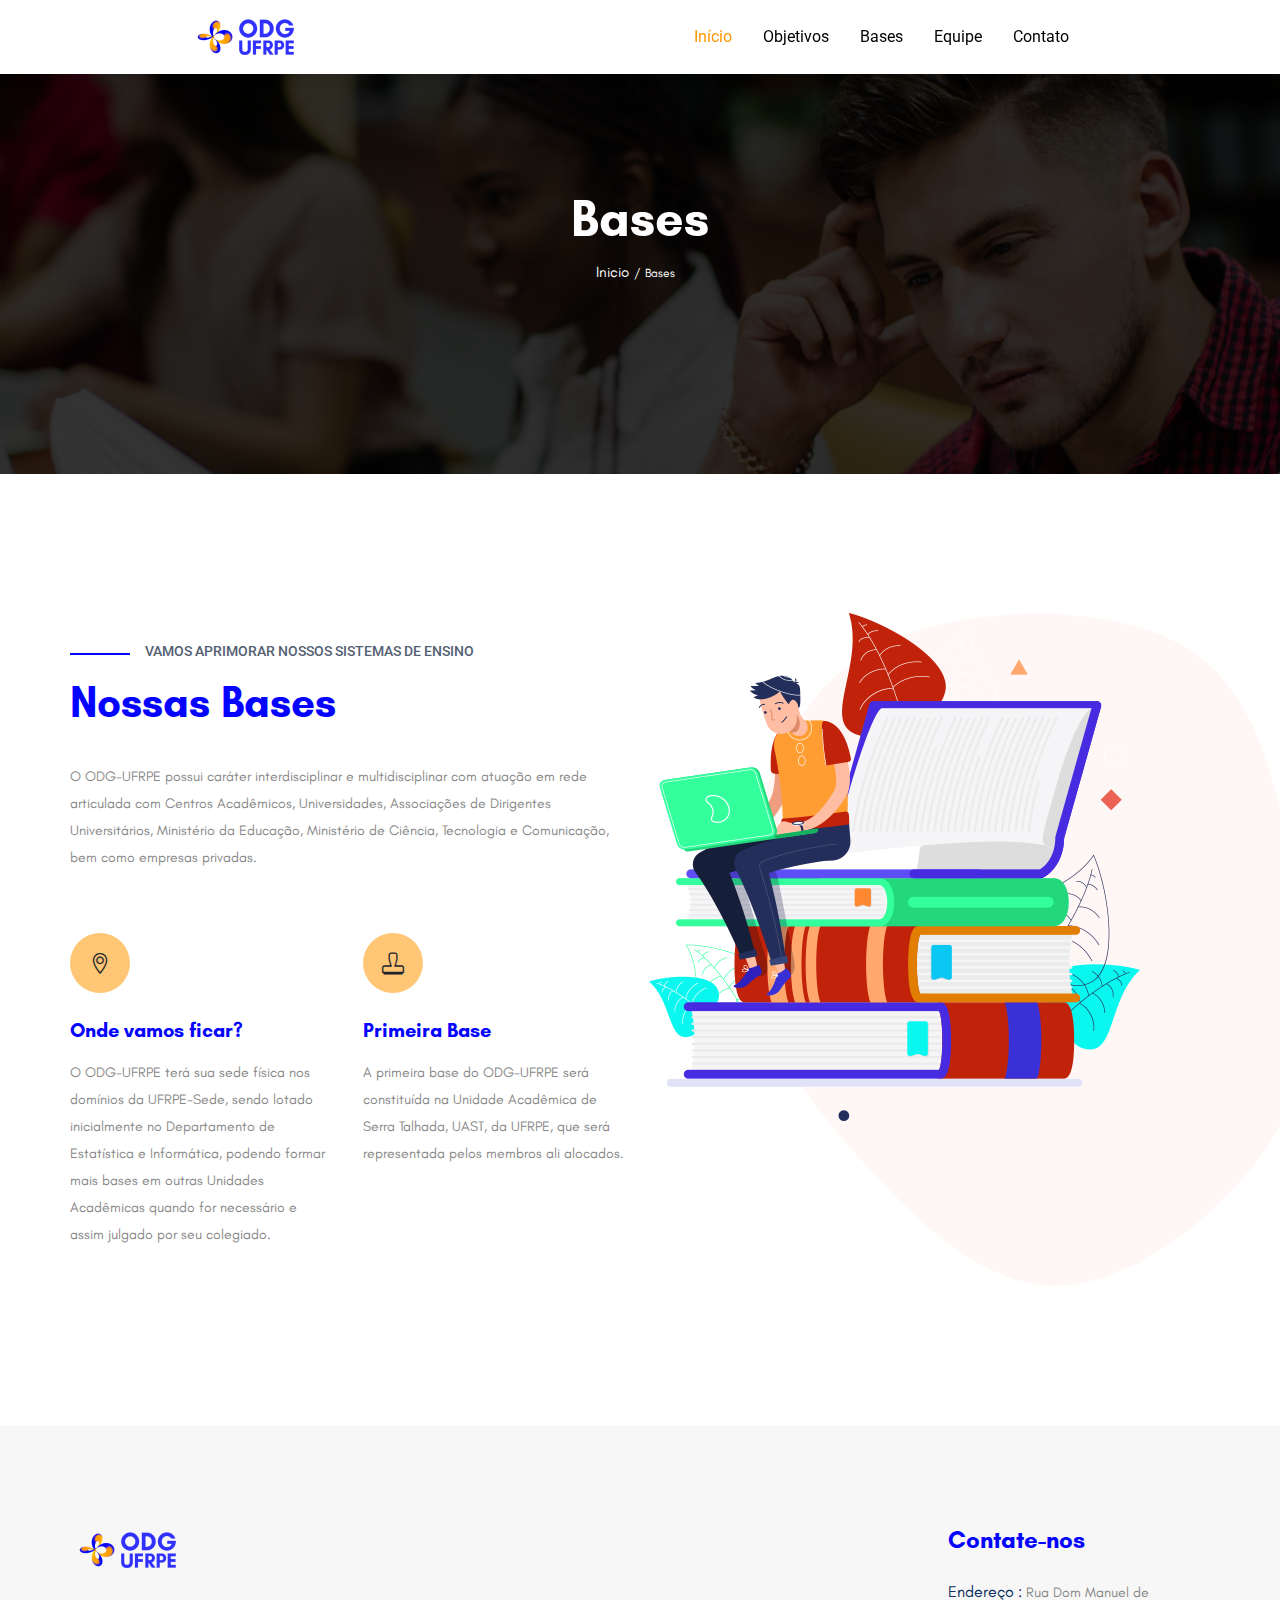
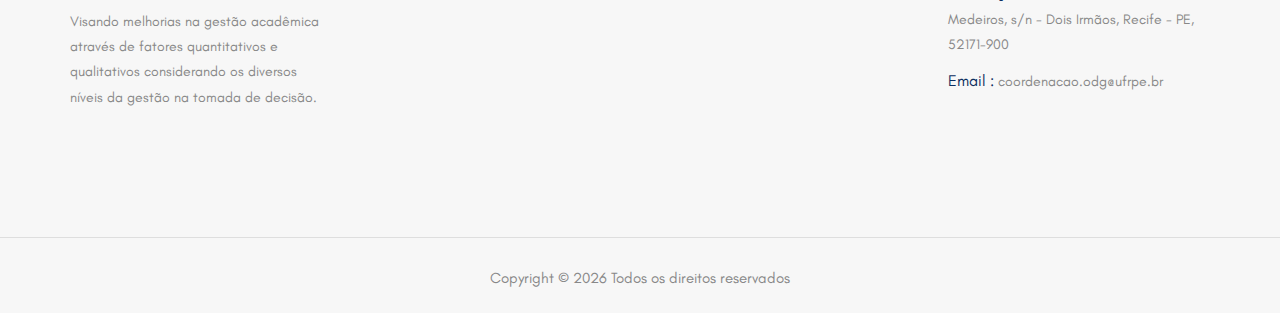
==== bases.html @ 9972f256 "documentos" ====
<!doctype html>
<html lang="en">

<head>
    <!-- Required meta tags -->
    <meta charset="utf-8">
    <meta name="viewport" content="width=device-width, initial-scale=1, shrink-to-fit=no">
    <title>Contate-nos - UDG</title>
    <link rel="icon" href="img/favicon.png">
    <!-- Bootstrap CSS -->
    <link rel="stylesheet" href="css/bootstrap.min.css">
    <!-- animate CSS -->
    <link rel="stylesheet" href="css/animate.css">
    <!-- owl carousel CSS -->
    <link rel="stylesheet" href="css/owl.carousel.min.css">
    <!-- themify CSS -->
    <link rel="stylesheet" href="css/themify-icons.css">
    <!-- flaticon CSS -->
    <link rel="stylesheet" href="css/flaticon.css">
    <!-- font awesome CSS -->
    <link rel="stylesheet" href="css/magnific-popup.css">
    <!-- swiper CSS -->
    <link rel="stylesheet" href="css/slick.css">
    <!-- style CSS -->
    <link rel="stylesheet" href="css/style.css">
    <style>
        @font-face {
            font-family: 'Glacial';
            src: url('fonts/GlacialIndifference-Bold.otf');
        }
        
        @font-face {
            font-family: 'GlacialRegular';
            src: url('fonts/GlacialIndifference-Regular.otf');
        }
        
        h1 {
            font-family: 'Glacial';
            white-space: nowrap;
        }
        
        h2 {
            font-family: 'Glacial';
        }
        
        h3 {
            font-family: 'Glacial';
        }
        
        h4 {
            font-family: 'Glacial';
        }
        
        h5 {
            font-family: 'Glacial';
        }
        
        h6 {
            font-family: 'Glacial';
        }
        
        p {
            font-family: 'GlacialRegular';
        }
    </style>
</head>

<body>
    <!--::header part start::-->
    <div class="container">
        <div class="row">
            <div class="col-lg-12">
                <nav class="navbar fixed-top navbar-expand-lg navbar-light" style="background-color: white;-webkit-box-shadow: 5px 5px 9px 1px rgba(0,0,0,0.09); 
                box-shadow: 5px 5px 9px 1px rgba(0,0,0,0.09);">
                    <button class="navbar-toggler" type="button" data-toggle="collapse" data-target="#navbarSupportedContent" aria-controls="navbarSupportedContent" aria-expanded="false" aria-label="Toggle navigation">
                        <a class="ti-menu" style="color: aliceblue;"></a>
                    </button>

                    <div class="collapse navbar-collapse main-menu-item justify-content-lg-center" style="font-size: 12pt; " id="navbarSupportedContent">
                        <a class="navbar-brand" style="margin-right: 30%;" href="index.html"> <img src="img/logo.png" alt="logo"> </a>

                        <ul class="navbar-nav align-items-center">
                            <li class="nav-item">
                                <a class="nav-link" style="color: #ff9903;margin-right: 15px;" href="index.html">Início</a>
                            </li>
                            <li class="nav-item">
                                <a class="nav-link" style="color: black; margin-right: 15px;" href="index.html#objetivos">Objetivos</a>
                            </li>
                            <li class="nav-item">
                                <a class="nav-link" style="color: black; margin-right: 15px;" href="index.html#bases">Bases</a>
                            </li>
                            <li class="nav-item">
                                <a class="nav-link" style="color: black; margin-right: 15px;" href="index.html#equipe">Equipe</a>
                            </li>
                            <li class="nav-item">
                                <a class="nav-link" style="color: black; margin-right: 15px;" href="contact.html">Contato</a>
                            </li>
                        </ul>
                    </div>
                </nav>
            </div>
        </div>
    </div>
    <!-- Header part end-->

    <!-- breadcrumb start-->
    <section class="breadcrumb breadcrumb_bg">
        <div class="container">
            <div class="row">
                <div class="col-lg-12">
                    <div class="breadcrumb_iner text-center">
                        <div class="breadcrumb_iner_item">
                            <h2>Bases</h2>
                            <p>Inicio<span>/<span>Bases</p>
                        </div>
                    </div>
                </div>
            </div>
        </div>
    </section>
    <!-- breadcrumb start-->

  <!-- ================ contact section start ================= -->
  <section class="advance_feature learning_part" id="bases">
    <div class="container">
        <div class="row align-items-sm-center align-items-xl-stretch">
            <div class="col-md-6 col-lg-6">
                <div class="learning_member_text">
                    <h5>Vamos Aprimorar Nossos Sistemas de Ensino</h5>
                    <h2>Nossas Bases</h2>
                    <p>O ODG-UFRPE possui caráter interdisciplinar e multidisciplinar com atuação em rede articulada com Centros Acadêmicos, Universidades, Associações de Dirigentes Universitários, Ministério da Educação, Ministério de Ciência, Tecnologia
                        e Comunicação, bem como empresas privadas.
                    </p>
                    <div class="row">
                        <div class="col-sm-6 col-md-12 col-lg-6">
                            <div class="learning_member_text_iner">
                                <span class="ti-location-pin"></span>
                                <h4>Onde vamos ficar?</h4>
                                <p>O ODG-UFRPE terá sua sede física nos domínios da UFRPE-Sede, sendo lotado inicialmente no Departamento de Estatística e Informática, podendo formar mais bases em outras Unidades Acadêmicas quando for necessário e assim
                                    julgado por seu colegiado.
                                </p>
                        </div>
                    </div>
                    <div class="col-sm-6 col-md-12 col-lg-6">
                        <div class="learning_member_text_iner">
                            <span class="ti-stamp"></span>
                            <h4>Primeira Base</h4>
                            <p>A primeira base do ODG-UFRPE será constituída na Unidade Acadêmica de Serra Talhada, UAST, da UFRPE, que será representada pelos membros ali alocados.</p>
                        </div>
                    </div>
                </div>
            </div>
        </div>
        <div class="col-lg-6 col-md-6">
            <div class="learning_img">
                <img src="img/advance_feature_img.png" alt="">
            </div>
        </div>
        </div>
        </div>
    </section>
    <!-- ================ contact section end ================= -->

    <!-- footer part start-->
    <footer class="footer-area">
        <div class="container">
            <div class="row justify-content-between">
                <div class="col-sm-6 col-md-4 col-xl-3">
                    <div class="single-footer-widget footer_1">
                        <a href="index.html"> <img src="img/logo.png" alt=""> </a>
                        <p>Visando melhorias na gestão acadêmica através de fatores quantitativos e qualitativos considerando os diversos níveis da gestão na tomada de decisão. </p>

                    </div>
                </div>

                <div class="col-xl-3 col-sm-6 col-md-4">
                    <div class="single-footer-widget footer_2">
                        <h4>Contate-nos</h4>
                        <div class="contact_info">
                            <p><span> Endereço :</span> Rua Dom Manuel de Medeiros, s/n - Dois Irmãos, Recife - PE, 52171-900 </p>
                            <p><span> Email : </span>coordenacao.odg@ufrpe.br </p>
                        </div>
                    </div>
                </div>
            </div>

        </div>
        <div class="container-fluid">
            <div class="row">
                <div class="col-lg-12">
                    <div class="copyright_part_text text-center">
                        <div class="row">
                            <div class="col-lg-12">
                                <p class="footer-text m-0">
                                    Copyright &copy;
                                    <script>
                                        document.write(new Date().getFullYear());
                                    </script> Todos os direitos reservados
                                </p>
                            </div>
                        </div>
                    </div>
                </div>
            </div>
        </div>
    </footer>
    <!-- footer part end-->

    <!-- jquery plugins here-->
    <!-- jquery -->
    <script src="js/jquery-1.12.1.min.js"></script>
    <!-- popper js -->
    <script src="js/popper.min.js"></script>
    <!-- bootstrap js -->
    <script src="js/bootstrap.min.js"></script>
    <!-- easing js -->
    <script src="js/jquery.magnific-popup.js"></script>
    <!-- swiper js -->
    <script src="js/swiper.min.js"></script>
    <script src="js/jquery.nice-select.min.js"></script>
    <!-- swiper js -->
    <script src="js/masonry.pkgd.js"></script>
    <!-- particles js -->
    <script src="js/owl.carousel.min.js"></script>
    <!-- contact js -->
    <script src="js/jquery.ajaxchimp.min.js"></script>
    <script src="js/jquery.form.js"></script>
    <script src="js/jquery.validate.min.js"></script>
    <script src="js/mail-script.js"></script>
    <script src="js/contact.js"></script>

    <!-- slick js -->
    <script src="js/slick.min.js"></script>
    <script src="js/jquery.counterup.min.js"></script>
    <script src="js/waypoints.min.js"></script>
    <!-- custom js -->
    <script src="js/custom.js"></script>
</body>

</html>
---- css/themify-icons.css ----
@font-face {
	font-family: 'themify';
	src:url('../fonts/themify.eot?-fvbane');
	src:url('../fonts/themify.eot?#iefix-fvbane') format('embedded-opentype'),
		url('../fonts/themify.woff?-fvbane') format('woff'),
		url('../fonts/themify.ttf?-fvbane') format('truetype'),
		url('../fonts/themify.svg?-fvbane#themify') format('svg');
	font-weight: normal;
	font-style: normal;
}

[class^="ti-"], [class*=" ti-"] {
	font-family: 'themify';
	speak: none;
	font-style: normal;
	font-weight: normal;
	font-variant: normal;
	text-transform: none;
	line-height: 1;

	/* Better Font Rendering =========== */
	-webkit-font-smoothing: antialiased;
	-moz-osx-font-smoothing: grayscale;
}

.ti-wand:before {
	content: "\e600";
}
.ti-volume:before {
	content: "\e601";
}
.ti-user:before {
	content: "\e602";
}
.ti-unlock:before {
	content: "\e603";
}
.ti-unlink:before {
	content: "\e604";
}
.ti-trash:before {
	content: "\e605";
}
.ti-thought:before {
	content: "\e606";
}
.ti-target:before {
	content: "\e607";
}
.ti-tag:before {
	content: "\e608";
}
.ti-tablet:before {
	content: "\e609";
}
.ti-star:before {
	content: "\e60a";
}
.ti-spray:before {
	content: "\e60b";
}
.ti-signal:before {
	content: "\e60c";
}
.ti-shopping-cart:before {
	content: "\e60d";
}
.ti-shopping-cart-full:before {
	content: "\e60e";
}
.ti-settings:before {
	content: "\e60f";
}
.ti-search:before {
	content: "\e610";
}
.ti-zoom-in:before {
	content: "\e611";
}
.ti-zoom-out:before {
	content: "\e612";
}
.ti-cut:before {
	content: "\e613";
}
.ti-ruler:before {
	content: "\e614";
}
.ti-ruler-pencil:before {
	content: "\e615";
}
.ti-ruler-alt:before {
	content: "\e616";
}
.ti-bookmark:before {
	content: "\e617";
}
.ti-bookmark-alt:before {
	content: "\e618";
}
.ti-reload:before {
	content: "\e619";
}
.ti-plus:before {
	content: "\e61a";
}
.ti-pin:before {
	content: "\e61b";
}
.ti-pencil:before {
	content: "\e61c";
}
.ti-pencil-alt:before {
	content: "\e61d";
}
.ti-paint-roller:before {
	content: "\e61e";
}
.ti-paint-bucket:before {
	content: "\e61f";
}
.ti-na:before {
	content: "\e620";
}
.ti-mobile:before {
	content: "\e621";
}
.ti-minus:before {
	content: "\e622";
}
.ti-medall:before {
	content: "\e623";
}
.ti-medall-alt:before {
	content: "\e624";
}
.ti-marker:before {
	content: "\e625";
}
.ti-marker-alt:before {
	content: "\e626";
}
.ti-arrow-up:before {
	content: "\e627";
}
.ti-arrow-right:before {
	content: "\e628";
}
.ti-arrow-left:before {
	content: "\e629";
}
.ti-arrow-down:before {
	content: "\e62a";
}
.ti-lock:before {
	content: "\e62b";
}
.ti-location-arrow:before {
	content: "\e62c";
}
.ti-link:before {
	content: "\e62d";
}
.ti-layout:before {
	content: "\e62e";
}
.ti-layers:before {
	content: "\e62f";
}
.ti-layers-alt:before {
	content: "\e630";
}
.ti-key:before {
	content: "\e631";
}
.ti-import:before {
	content: "\e632";
}
.ti-image:before {
	content: "\e633";
}
.ti-heart:before {
	content: "\e634";
}
.ti-heart-broken:before {
	content: "\e635";
}
.ti-hand-stop:before {
	content: "\e636";
}
.ti-hand-open:before {
	content: "\e637";
}
.ti-hand-drag:before {
	content: "\e638";
}
.ti-folder:before {
	content: "\e639";
}
.ti-flag:before {
	content: "\e63a";
}
.ti-flag-alt:before {
	content: "\e63b";
}
.ti-flag-alt-2:before {
	content: "\e63c";
}
.ti-eye:before {
	content: "\e63d";
}
.ti-export:before {
	content: "\e63e";
}
.ti-exchange-vertical:before {
	content: "\e63f";
}
.ti-desktop:before {
	content: "\e640";
}
.ti-cup:before {
	content: "\e641";
}
.ti-crown:before {
	content: "\e642";
}
.ti-comments:before {
	content: "\e643";
}
.ti-comment:before {
	content: "\e644";
}
.ti-comment-alt:before {
	content: "\e645";
}
.ti-close:before {
	content: "\e646";
}
.ti-clip:before {
	content: "\e647";
}
.ti-angle-up:before {
	content: "\e648";
}
.ti-angle-right:before {
	content: "\e649";
}
.ti-angle-left:before {
	content: "\e64a";
}
.ti-angle-down:before {
	content: "\e64b";
}
.ti-check:before {
	content: "\e64c";
}
.ti-check-box:before {
	content: "\e64d";
}
.ti-camera:before {
	content: "\e64e";
}
.ti-announcement:before {
	content: "\e64f";
}
.ti-brush:before {
	content: "\e650";
}
.ti-briefcase:before {
	content: "\e651";
}
.ti-bolt:before {
	content: "\e652";
}
.ti-bolt-alt:before {
	content: "\e653";
}
.ti-blackboard:before {
	content: "\e654";
}
.ti-bag:before {
	content: "\e655";
}
.ti-move:before {
	content: "\e656";
}
.ti-arrows-vertical:before {
	content: "\e657";
}
.ti-arrows-horizontal:before {
	content: "\e658";
}
.ti-fullscreen:before {
	content: "\e659";
}
.ti-arrow-top-right:before {
	content: "\e65a";
}
.ti-arrow-top-left:before {
	content: "\e65b";
}
.ti-arrow-circle-up:before {
	content: "\e65c";
}
.ti-arrow-circle-right:before {
	content: "\e65d";
}
.ti-arrow-circle-left:before {
	content: "\e65e";
}
.ti-arrow-circle-down:before {
	content: "\e65f";
}
.ti-angle-double-up:before {
	content: "\e660";
}
.ti-angle-double-right:before {
	content: "\e661";
}
.ti-angle-double-left:before {
	content: "\e662";
}
.ti-angle-double-down:before {
	content: "\e663";
}
.ti-zip:before {
	content: "\e664";
}
.ti-world:before {
	content: "\e665";
}
.ti-wheelchair:before {
	content: "\e666";
}
.ti-view-list:before {
	content: "\e667";
}
.ti-view-list-alt:before {
	content: "\e668";
}
.ti-view-grid:before {
	content: "\e669";
}
.ti-uppercase:before {
	content: "\e66a";
}
.ti-upload:before {
	content: "\e66b";
}
.ti-underline:before {
	content: "\e66c";
}
.ti-truck:before {
	content: "\e66d";
}
.ti-timer:before {
	content: "\e66e";
}
.ti-ticket:before {
	content: "\e66f";
}
.ti-thumb-up:before {
	content: "\e670";
}
.ti-thumb-down:before {
	content: "\e671";
}
.ti-text:before {
	content: "\e672";
}
.ti-stats-up:before {
	content: "\e673";
}
.ti-stats-down:before {
	content: "\e674";
}
.ti-split-v:before {
	content: "\e675";
}
.ti-split-h:before {
	content: "\e676";
}
.ti-smallcap:before {
	content: "\e677";
}
.ti-shine:before {
	content: "\e678";
}
.ti-shift-right:before {
	content: "\e679";
}
.ti-shift-left:before {
	content: "\e67a";
}
.ti-shield:before {
	content: "\e67b";
}
.ti-notepad:before {
	content: "\e67c";
}
.ti-server:before {
	content: "\e67d";
}
.ti-quote-right:before {
	content: "\e67e";
}
.ti-quote-left:before {
	content: "\e67f";
}
.ti-pulse:before {
	content: "\e680";
}
.ti-printer:before {
	content: "\e681";
}
.ti-power-off:before {
	content: "\e682";
}
.ti-plug:before {
	content: "\e683";
}
.ti-pie-chart:before {
	content: "\e684";
}
.ti-paragraph:before {
	content: "\e685";
}
.ti-panel:before {
	content: "\e686";
}
.ti-package:before {
	content: "\e687";
}
.ti-music:before {
	content: "\e688";
}
.ti-music-alt:before {
	content: "\e689";
}
.ti-mouse:before {
	content: "\e68a";
}
.ti-mouse-alt:before {
	content: "\e68b";
}
.ti-money:before {
	content: "\e68c";
}
.ti-microphone:before {
	content: "\e68d";
}
.ti-menu:before {
	content: "\e68e";
}
.ti-menu-alt:before {
	content: "\e68f";
}
.ti-map:before {
	content: "\e690";
}
.ti-map-alt:before {
	content: "\e691";
}
.ti-loop:before {
	content: "\e692";
}
.ti-location-pin:before {
	content: "\e693";
}
.ti-list:before {
	content: "\e694";
}
.ti-light-bulb:before {
	content: "\e695";
}
.ti-Italic:before {
	content: "\e696";
}
.ti-info:before {
	content: "\e697";
}
.ti-infinite:before {
	content: "\e698";
}
.ti-id-badge:before {
	content: "\e699";
}
.ti-hummer:before {
	content: "\e69a";
}
.ti-home:before {
	content: "\e69b";
}
.ti-help:before {
	content: "\e69c";
}
.ti-headphone:before {
	content: "\e69d";
}
.ti-harddrives:before {
	content: "\e69e";
}
.ti-harddrive:before {
	content: "\e69f";
}
.ti-gift:before {
	content: "\e6a0";
}
.ti-game:before {
	content: "\e6a1";
}
.ti-filter:before {
	content: "\e6a2";
}
.ti-files:before {
	content: "\e6a3";
}
.ti-file:before {
	content: "\e6a4";
}
.ti-eraser:before {
	content: "\e6a5";
}
.ti-envelope:before {
	content: "\e6a6";
}
.ti-download:before {
	content: "\e6a7";
}
.ti-direction:before {
	content: "\e6a8";
}
.ti-direction-alt:before {
	content: "\e6a9";
}
.ti-dashboard:before {
	content: "\e6aa";
}
.ti-control-stop:before {
	content: "\e6ab";
}
.ti-control-shuffle:before {
	content: "\e6ac";
}
.ti-control-play:before {
	content: "\e6ad";
}
.ti-control-pause:before {
	content: "\e6ae";
}
.ti-control-forward:before {
	content: "\e6af";
}
.ti-control-backward:before {
	content: "\e6b0";
}
.ti-cloud:before {
	content: "\e6b1";
}
.ti-cloud-up:before {
	content: "\e6b2";
}
.ti-cloud-down:before {
	content: "\e6b3";
}
.ti-clipboard:before {
	content: "\e6b4";
}
.ti-car:before {
	content: "\e6b5";
}
.ti-calendar:before {
	content: "\e6b6";
}
.ti-book:before {
	content: "\e6b7";
}
.ti-bell:before {
	content: "\e6b8";
}
.ti-basketball:before {
	content: "\e6b9";
}
.ti-bar-chart:before {
	content: "\e6ba";
}
.ti-bar-chart-alt:before {
	content: "\e6bb";
}
.ti-back-right:before {
	content: "\e6bc";
}
.ti-back-left:before {
	content: "\e6bd";
}
.ti-arrows-corner:before {
	content: "\e6be";
}
.ti-archive:before {
	content: "\e6bf";
}
.ti-anchor:before {
	content: "\e6c0";
}
.ti-align-right:before {
	content: "\e6c1";
}
.ti-align-left:before {
	content: "\e6c2";
}
.ti-align-justify:before {
	content: "\e6c3";
}
.ti-align-center:before {
	content: "\e6c4";
}
.ti-alert:before {
	content: "\e6c5";
}
.ti-alarm-clock:before {
	content: "\e6c6";
}
.ti-agenda:before {
	content: "\e6c7";
}
.ti-write:before {
	content: "\e6c8";
}
.ti-window:before {
	content: "\e6c9";
}
.ti-widgetized:before {
	content: "\e6ca";
}
.ti-widget:before {
	content: "\e6cb";
}
.ti-widget-alt:before {
	content: "\e6cc";
}
.ti-wallet:before {
	content: "\e6cd";
}
.ti-video-clapper:before {
	content: "\e6ce";
}
.ti-video-camera:before {
	content: "\e6cf";
}
.ti-vector:before {
	content: "\e6d0";
}
.ti-themify-logo:before {
	content: "\e6d1";
}
.ti-themify-favicon:before {
	content: "\e6d2";
}
.ti-themify-favicon-alt:before {
	content: "\e6d3";
}
.ti-support:before {
	content: "\e6d4";
}
.ti-stamp:before {
	content: "\e6d5";
}
.ti-split-v-alt:before {
	content: "\e6d6";
}
.ti-slice:before {
	content: "\e6d7";
}
.ti-shortcode:before {
	content: "\e6d8";
}
.ti-shift-right-alt:before {
	content: "\e6d9";
}
.ti-shift-left-alt:before {
	content: "\e6da";
}
.ti-ruler-alt-2:before {
	content: "\e6db";
}
.ti-receipt:before {
	content: "\e6dc";
}
.ti-pin2:before {
	content: "\e6dd";
}
.ti-pin-alt:before {
	content: "\e6de";
}
.ti-pencil-alt2:before {
	content: "\e6df";
}
.ti-palette:before {
	content: "\e6e0";
}
.ti-more:before {
	content: "\e6e1";
}
.ti-more-alt:before {
	content: "\e6e2";
}
.ti-microphone-alt:before {
	content: "\e6e3";
}
.ti-magnet:before {
	content: "\e6e4";
}
.ti-line-double:before {
	content: "\e6e5";
}
.ti-line-dotted:before {
	content: "\e6e6";
}
.ti-line-dashed:before {
	content: "\e6e7";
}
.ti-layout-width-full:before {
	content: "\e6e8";
}
.ti-layout-width-default:before {
	content: "\e6e9";
}
.ti-layout-width-default-alt:before {
	content: "\e6ea";
}
.ti-layout-tab:before {
	content: "\e6eb";
}
.ti-layout-tab-window:before {
	content: "\e6ec";
}
.ti-layout-tab-v:before {
	content: "\e6ed";
}
.ti-layout-tab-min:before {
	content: "\e6ee";
}
.ti-layout-slider:before {
	content: "\e6ef";
}
.ti-layout-slider-alt:before {
	content: "\e6f0";
}
.ti-layout-sidebar-right:before {
	content: "\e6f1";
}
.ti-layout-sidebar-none:before {
	content: "\e6f2";
}
.ti-layout-sidebar-left:before {
	content: "\e6f3";
}
.ti-layout-placeholder:before {
	content: "\e6f4";
}
.ti-layout-menu:before {
	content: "\e6f5";
}
.ti-layout-menu-v:before {
	content: "\e6f6";
}
.ti-layout-menu-separated:before {
	content: "\e6f7";
}
.ti-layout-menu-full:before {
	content: "\e6f8";
}
.ti-layout-media-right-alt:before {
	content: "\e6f9";
}
.ti-layout-media-right:before {
	content: "\e6fa";
}
.ti-layout-media-overlay:before {
	content: "\e6fb";
}
.ti-layout-media-overlay-alt:before {
	content: "\e6fc";
}
.ti-layout-media-overlay-alt-2:before {
	content: "\e6fd";
}
.ti-layout-media-left-alt:before {
	content: "\e6fe";
}
.ti-layout-media-left:before {
	content: "\e6ff";
}
.ti-layout-media-center-alt:before {
	content: "\e700";
}
.ti-layout-media-center:before {
	content: "\e701";
}
.ti-layout-list-thumb:before {
	content: "\e702";
}
.ti-layout-list-thumb-alt:before {
	content: "\e703";
}
.ti-layout-list-post:before {
	content: "\e704";
}
.ti-layout-list-large-image:before {
	content: "\e705";
}
.ti-layout-line-solid:before {
	content: "\e706";
}
.ti-layout-grid4:before {
	content: "\e707";
}
.ti-layout-grid3:before {
	content: "\e708";
}
.ti-layout-grid2:before {
	content: "\e709";
}
.ti-layout-grid2-thumb:before {
	content: "\e70a";
}
.ti-layout-cta-right:before {
	content: "\e70b";
}
.ti-layout-cta-left:before {
	content: "\e70c";
}
.ti-layout-cta-center:before {
	content: "\e70d";
}
.ti-layout-cta-btn-right:before {
	content: "\e70e";
}
.ti-layout-cta-btn-left:before {
	content: "\e70f";
}
.ti-layout-column4:before {
	content: "\e710";
}
.ti-layout-column3:before {
	content: "\e711";
}
.ti-layout-column2:before {
	content: "\e712";
}
.ti-layout-accordion-separated:before {
	content: "\e713";
}
.ti-layout-accordion-merged:before {
	content: "\e714";
}
.ti-layout-accordion-list:before {
	content: "\e715";
}
.ti-ink-pen:before {
	content: "\e716";
}
.ti-info-alt:before {
	content: "\e717";
}
.ti-help-alt:before {
	content: "\e718";
}
.ti-headphone-alt:before {
	content: "\e719";
}
.ti-hand-point-up:before {
	content: "\e71a";
}
.ti-hand-point-right:before {
	content: "\e71b";
}
.ti-hand-point-left:before {
	content: "\e71c";
}
.ti-hand-point-down:before {
	content: "\e71d";
}
.ti-gallery:before {
	content: "\e71e";
}
.ti-face-smile:before {
	content: "\e71f";
}
.ti-face-sad:before {
	content: "\e720";
}
.ti-credit-card:before {
	content: "\e721";
}
.ti-control-skip-forward:before {
	content: "\e722";
}
.ti-control-skip-backward:before {
	content: "\e723";
}
.ti-control-record:before {
	content: "\e724";
}
.ti-control-eject:before {
	content: "\e725";
}
.ti-comments-smiley:before {
	content: "\e726";
}
.ti-brush-alt:before {
	content: "\e727";
}
.ti-youtube:before {
	content: "\e728";
}
.ti-vimeo:before {
	content: "\e729";
}
.ti-twitter:before {
	content: "\e72a";
}
.ti-time:before {
	content: "\e72b";
}
.ti-tumblr:before {
	content: "\e72c";
}
.ti-skype:before {
	content: "\e72d";
}
.ti-share:before {
	content: "\e72e";
}
.ti-share-alt:before {
	content: "\e72f";
}
.ti-rocket:before {
	content: "\e730";
}
.ti-pinterest:before {
	content: "\e731";
}
.ti-new-window:before {
	content: "\e732";
}
.ti-microsoft:before {
	content: "\e733";
}
.ti-list-ol:before {
	content: "\e734";
}
.ti-linkedin:before {
	content: "\e735";
}
.ti-layout-sidebar-2:before {
	content: "\e736";
}
.ti-layout-grid4-alt:before {
	content: "\e737";
}
.ti-layout-grid3-alt:before {
	content: "\e738";
}
.ti-layout-grid2-alt:before {
	content: "\e739";
}
.ti-layout-column4-alt:before {
	content: "\e73a";
}
.ti-layout-column3-alt:before {
	content: "\e73b";
}
.ti-layout-column2-alt:before {
	content: "\e73c";
}
.ti-instagram:before {
	content: "\e73d";
}
.ti-google:before {
	content: "\e73e";
}
.ti-github:before {
	content: "\e73f";
}
.ti-flickr:before {
	content: "\e740";
}
.ti-facebook:before {
	content: "\e741";
}
.ti-dropbox:before {
	content: "\e742";
}
.ti-dribbble:before {
	content: "\e743";
}
.ti-apple:before {
	content: "\e744";
}
.ti-android:before {
	content: "\e745";
}
.ti-save:before {
	content: "\e746";
}
.ti-save-alt:before {
	content: "\e747";
}
.ti-yahoo:before {
	content: "\e748";
}
.ti-wordpress:before {
	content: "\e749";
}
.ti-vimeo-alt:before {
	content: "\e74a";
}
.ti-twitter-alt:before {
	content: "\e74b";
}
.ti-tumblr-alt:before {
	content: "\e74c";
}
.ti-trello:before {
	content: "\e74d";
}
.ti-stack-overflow:before {
	content: "\e74e";
}
.ti-soundcloud:before {
	content: "\e74f";
}
.ti-sharethis:before {
	content: "\e750";
}
.ti-sharethis-alt:before {
	content: "\e751";
}
.ti-reddit:before {
	content: "\e752";
}
.ti-pinterest-alt:before {
	content: "\e753";
}
.ti-microsoft-alt:before {
	content: "\e754";
}
.ti-linux:before {
	content: "\e755";
}
.ti-jsfiddle:before {
	content: "\e756";
}
.ti-joomla:before {
	content: "\e757";
}
.ti-html5:before {
	content: "\e758";
}
.ti-flickr-alt:before {
	content: "\e759";
}
.ti-email:before {
	content: "\e75a";
}
.ti-drupal:before {
	content: "\e75b";
}
.ti-dropbox-alt:before {
	content: "\e75c";
}
.ti-css3:before {
	content: "\e75d";
}
.ti-rss:before {
	content: "\e75e";
}
.ti-rss-alt:before {
	content: "\e75f";
}
---- css/flaticon.css ----
/*
  	Flaticon icon font: Flaticon
  	Creation date: 09/04/2019 10:10
  	*/

@font-face {
  font-family: "Flaticon";
  src: url("../fonts/Flaticon.eot");
  src: url("../fonts/Flaticon.eot?#iefix") format("embedded-opentype"),
       url("../fonts/Flaticon.woff2") format("woff2"),
       url("../fonts/Flaticon.woff") format("woff"),
       url("../fonts/Flaticon.ttf") format("truetype"),
       url("../fonts/Flaticon.svg#Flaticon") format("svg");
  font-weight: normal;
  font-style: normal;
}

@media screen and (-webkit-min-device-pixel-ratio:0) {
  @font-face {
    font-family: "Flaticon";
    src: url("./Flaticon.svg#Flaticon") format("svg");
  }
}

[class^="flaticon-"]:before, [class*=" flaticon-"]:before,
[class^="flaticon-"]:after, [class*=" flaticon-"]:after {   
  font-family: Flaticon;
        font-size: 30px;
       font-style: normal;
       color: #fff;
}

.flaticon-growth:before { content: "\f100"; }
.flaticon-wallet:before { content: "\f101"; }
---- css/style.css ----
/**************** extend css start ****************/

@import url("https://fonts.googleapis.com/css?family=Open+Sans:800|Poppins:300,400,500,600,700,800|Roboto:300,400,500");
.btn_1,
.btn_2:hover,
.main_menu .navbar-toggler:after,
.banner_part .banner_text .btn_1,
.feature_part .single_feature:hover span {
    background-image: linear-gradient(to left, #200a9e 0%, #0089f9 51%, #200a9e 100%);
}

.member_counter {
    background-image: -moz-linear-gradient(0deg, #200a9e 0%, #0089f9 100%);
    background-image: -webkit-linear-gradient(0deg, #200a9e 0%, #0089f9 100%);
    background-image: -ms-linear-gradient(0deg, #200a9e 0%, #0089f9 100%);
}


/**************** extend css start ****************/


/**************** common css start ****************/

body {
    font-family: "Roboto", sans-serif;
    padding: 0;
    margin: 0;
    font-size: 14px;
}

.message_submit_form:focus {
    outline: none;
}

input:hover,
input:focus {
    outline: none !important;
}

.gray_bg {
    background-color: #f7f7f7;
}

.section_padding {
    padding: 140px 0px;
}

@media only screen and (min-width: 992px) and (max-width: 1200px) {
    .section_padding {
        padding: 80px 0px;
    }
}

@media only screen and (min-width: 768px) and (max-width: 991px) {
    .section_padding {
        padding: 70px 0px;
    }
}

@media (max-width: 576px) {
    .section_padding {
        padding: 70px 0px;
    }
}

@media only screen and (min-width: 576px) and (max-width: 767px) {
    .section_padding {
        padding: 70px 0px;
    }
}

.single_padding_top {
    padding-top: 140px !important;
}

@media only screen and (min-width: 992px) and (max-width: 1200px) {
    .single_padding_top {
        padding-top: 70px !important;
    }
}

@media only screen and (min-width: 768px) and (max-width: 991px) {
    .single_padding_top {
        padding-top: 70px !important;
    }
}

@media (max-width: 576px) {
    .single_padding_top {
        padding-top: 70px !important;
    }
}

@media only screen and (min-width: 576px) and (max-width: 767px) {
    .single_padding_top {
        padding-top: 80px !important;
    }
}

.padding_top {
    padding-top: 140px;
}

@media only screen and (min-width: 992px) and (max-width: 1200px) {
    .padding_top {
        padding-top: 80px;
    }
}

@media only screen and (min-width: 768px) and (max-width: 991px) {
    .padding_top {
        padding-top: 70px;
    }
}

@media (max-width: 576px) {
    .padding_top {
        padding-top: 70px;
    }
}

@media only screen and (min-width: 576px) and (max-width: 767px) {
    .padding_top {
        padding-top: 70px;
    }
}

a {
    text-decoration: none;
    -webkit-transition: 0.5s;
    transition: 0.5s;
}

a:hover {
    outline: none;
    text-decoration: none;
}

h1,
h2,
h3,
h4,
h5,
h6 {
    color: #0303ff;
    font-family: "Poppins", sans-serif;
}

p {
    color: #666666;
    font-family: "Roboto", sans-serif;
    line-height: 1.929;
    font-size: 14px;
    margin-bottom: 0px;
    color: #888888;
}

h2 {
    font-size: 44px;
    line-height: 28px;
    color: #0303ff;
    font-weight: 600;
    line-height: 1.222;
}

@media (max-width: 576px) {
    h2 {
        font-size: 22px;
        line-height: 25px;
    }
}

@media only screen and (min-width: 576px) and (max-width: 767px) {
    h2 {
        font-size: 24px;
        line-height: 25px;
    }
}

h3 {
    font-size: 24px;
    line-height: 25px;
}

@media (max-width: 576px) {
    h3 {
        font-size: 20px;
    }
}

h5 {
    font-size: 18px;
    line-height: 22px;
}

img {
    max-width: 100%;
}

a:focus,
.button:focus,
button:focus,
.btn:focus {
    text-decoration: none;
    outline: none;
    box-shadow: none;
    -webkit-transition: 1s;
    transition: 1s;
}

.section_tittle {
    margin-bottom: 110px;
}

@media (max-width: 576px) {
    .section_tittle {
        margin-bottom: 50px;
    }
}

@media only screen and (min-width: 576px) and (max-width: 767px) {
    .section_tittle {
        margin-bottom: 50px;
    }
}

@media only screen and (min-width: 768px) and (max-width: 991px) {
    .section_tittle {
        font-size: 50px;
    }
}

@media only screen and (min-width: 992px) and (max-width: 1200px) {
    .section_tittle {
        margin-bottom: 50px;
    }
}

.section_tittle h2 {
    font-size: 42px;
    color: #0303ff;
    line-height: 37px;
    font-weight: 700;
    position: relative;
    position: relative;
}

.section_tittle h2:after {
    position: absolute;
    content: "";
    bottom: -30px;
    left: 0;
    right: 0;
    margin: 0 auto;
    text-align: center;
    width: 80px;
    height: 2px;
    background-color: #0303ff;
}

@media (max-width: 576px) {
    .section_tittle h2:after {
        bottom: -14px;
    }
}

@media only screen and (min-width: 576px) and (max-width: 767px) {
    .section_tittle h2:after {
        bottom: -14px;
    }
}

@media only screen and (min-width: 768px) and (max-width: 991px) {
    .section_tittle h2:after {
        bottom: -14px;
    }
}

@media only screen and (min-width: 992px) and (max-width: 1200px) {
    .section_tittle h2:after {
        bottom: -14px;
    }
}

@media (max-width: 576px) {
    .section_tittle h2 {
        font-size: 25px;
        line-height: 35px;
    }
}

@media only screen and (min-width: 576px) and (max-width: 767px) {
    .section_tittle h2 {
        font-size: 25px;
        line-height: 35px;
    }
}

@media only screen and (min-width: 768px) and (max-width: 991px) {
    .section_tittle h2 {
        font-size: 30px;
        line-height: 40px;
    }
}

@media only screen and (min-width: 992px) and (max-width: 1200px) {
    .section_tittle h2 {
        font-size: 35px;
        line-height: 40px;
    }
}

.section_tittle p {
    color: #556172;
    font-weight: 500;
    text-transform: uppercase;
    line-height: 11px;
    margin-bottom: 26px;
}

@media (max-width: 576px) {
    .section_tittle p {
        margin-bottom: 10px;
    }
}

@media only screen and (min-width: 576px) and (max-width: 767px) {
    .section_tittle p {
        margin-bottom: 10px;
    }
}

@media only screen and (min-width: 768px) and (max-width: 991px) {
    .section_tittle p {
        margin-bottom: 10px;
    }
}

@media only screen and (min-width: 992px) and (max-width: 1200px) {
    .section_tittle p {
        margin-bottom: 10px;
    }
}

ul {
    list-style: none;
    margin: 0;
    padding: 0;
}

.mb_110 {
    margin-bottom: 110px;
}

@media (max-width: 576px) {
    .mb_110 {
        margin-bottom: 220px;
    }
}

.mt_130 {
    margin-top: 130px;
}

@media (max-width: 576px) {
    .mt_130 {
        margin-top: 70px;
    }
}

@media only screen and (min-width: 576px) and (max-width: 767px) {
    .mt_130 {
        margin-top: 70px;
    }
}

@media only screen and (min-width: 768px) and (max-width: 991px) {
    .mt_130 {
        margin-top: 70px;
    }
}

@media only screen and (min-width: 992px) and (max-width: 1200px) {
    .mt_130 {
        margin-top: 70px;
    }
}

.mb_130 {
    margin-bottom: 130px;
}

@media (max-width: 576px) {
    .mb_130 {
        margin-bottom: 70px;
    }
}

@media only screen and (min-width: 576px) and (max-width: 767px) {
    .mb_130 {
        margin-bottom: 70px;
    }
}

@media only screen and (min-width: 768px) and (max-width: 991px) {
    .mb_130 {
        margin-bottom: 70px;
    }
}

@media only screen and (min-width: 992px) and (max-width: 1200px) {
    .mb_130 {
        margin-bottom: 70px;
    }
}

.padding_less_40 {
    margin-bottom: -50px;
}

.z_index {
    z-index: 9 !important;
    position: relative;
}

@media only screen and (min-width: 1200px) and (max-width: 3640px) {
    .container {
        max-width: 1170px;
    }
}

@media (max-width: 1200px) {
    [class*="hero-ani-"] {
        display: none !important;
    }
}


/**************** common css end ****************/


/* Main Button Area css
============================================================================================ */

.submit_btn {
    width: auto;
    display: inline-block;
    background: #fff;
    padding: 0px 50px;
    color: #fff;
    font-size: 13px;
    font-weight: 500;
    line-height: 50px;
    border-radius: 0px;
    outline: none !important;
    box-shadow: none !important;
    text-align: center;
    border: 1px solid #edeff2;
    cursor: pointer;
    -webkit-transition: 0.5s;
    transition: 0.5s;
}

.submit_btn:hover {
    background: transparent;
}

.btn_1,
.btn_2:hover,
.main_menu .navbar-toggler:after,
.banner_part .banner_text .btn_1,
.feature_part .single_feature:hover span {
    background: #3050FF;
}

.btn_1:hover,
.btn_2:hover,
.main_menu .navbar-toggler:hover:after,
.banner_part .banner_text .btn_1:hover,
.feature_part .single_feature:hover span:hover {
    background: #2196F3;
}

.btn_1 {
    display: inline-block;
    padding: 13.5px 45px;
    border-radius: 5px;
    font-size: 14px;
    color: #fff;
    -o-transition: all .4s ease-in-out;
    -webkit-transition: all .4s ease-in-out;
    transition: all .4s ease-in-out;
    text-transform: capitalize;
    background-size: 200% auto;
    border: 1px solid transparent;
    box-shadow: 0px 12px 20px 0px rgba(255, 126, 95, 0.15);
}

.btn_1:hover {
    color: #fff !important;
    background-position: right center;
    box-shadow: 0px 10px 30px 0px rgba(193, 34, 10, 0.2);
}

@media (max-width: 576px) {
    .btn_1 {
        padding: 10px 30px;
        margin-top: 25px;
    }
}

@media only screen and (min-width: 576px) and (max-width: 767px) {
    .btn_1 {
        padding: 10px 30px;
        margin-top: 30px;
    }
}

@media only screen and (min-width: 768px) and (max-width: 991px) {
    .btn_1 {
        padding: 10px 30px;
        margin-top: 30px;
    }
}

.btn_2 {
    display: inline-block;
    padding: 13px 39px;
    border-radius: 5px;
    background-color: transparent;
    border: 1px solid #0c2e60;
    color: #0c2e60;
    font-size: 14px;
    -o-transition: all .4s ease-in-out;
    -webkit-transition: all .4s ease-in-out;
    transition: all .4s ease-in-out;
    text-transform: capitalize;
    background-size: 200% auto;
    font-size: 15px;
    font-weight: 500;
}

.btn_2:hover {
    color: #fff !important;
    background-position: right center;
    border: 1px solid transparent;
}

@media (max-width: 576px) {
    .btn_2 {
        padding: 14px 30px;
        margin-top: 25px;
    }
}

@media only screen and (min-width: 576px) and (max-width: 767px) {
    .btn_2 {
        padding: 14px 30px;
        margin-top: 30px;
    }
}

@media only screen and (min-width: 768px) and (max-width: 991px) {
    .btn_2 {
        padding: 14px 30px;
        margin-top: 30px;
    }
}

.btn_4 {
    background-color: #0303ff;
    padding: 3.5px 21px;
    background: #ff663b;
    text-transform: capitalize;
    display: inline-block;
    border: 2px solid transparent;
    -webkit-transition: 0.5s;
    transition: 0.5s;
    color: #fff;
}

.btn_4:hover {
    background: rgba(255, 102, 59, 0.8);
    color: #fff;
}


/*=================== custom button rule start ====================*/

.button {
    display: inline-block;
    border: 1px solid transparent;
    font-size: 15px;
    font-weight: 500;
    padding: 12px 54px;
    border-radius: 4px;
    color: #fff;
    border: 1px solid #edeff2;
    text-transform: uppercase;
    background-color: #0303ff;
    cursor: pointer;
    -webkit-transition: 0.5s;
    transition: 0.5s;
}

@media (max-width: 767px) {
    .button {
        font-size: 13px;
        padding: 9px 24px;
    }
}

.button:hover {
    color: #fff;
}

.button-link {
    letter-spacing: 0;
    color: #3b1d82;
    border: 0;
    padding: 0;
}

.button-link:hover {
    background: transparent;
    color: #3b1d82;
}

.button-header {
    color: #fff;
    border-color: #edeff2;
}

.button-header:hover {
    background: #b8024c;
    color: #fff;
}

.button-contactForm {
    color: #fff;
    border-color: #edeff2;
    padding: 12px 25px;
}


/* End Main Button Area css
============================================================================================ */


/* Start Blog Area css
============================================================================================ */

.latest-blog-area .area-heading {
    margin-bottom: 70px;
}

.blog_area a {
    color: #666666 !important;
    text-decoration: none;
    -webkit-transition: 0.5s;
    transition: 0.5s;
}

.blog_area a:hover,
.blog_area a :hover {
    color: #0303ff;
}

.single-blog {
    overflow: hidden;
    margin-bottom: 30px;
}

.single-blog:hover {
    box-shadow: 0px 10px 20px 0px rgba(42, 34, 123, 0.1);
}

.single-blog .thumb {
    overflow: hidden;
    position: relative;
}

.single-blog .thumb:after {
    content: '';
    position: absolute;
    left: 0;
    top: 0;
    width: 100%;
    height: 100%;
    background: #000;
    opacity: 0;
    -webkit-transition: 0.5s;
    transition: 0.5s;
}

.single-blog h4 {
    border-bottom: 1px solid #dfdfdf;
    padding-bottom: 34px;
    margin-bottom: 25px;
}

.single-blog a {
    font-size: 20px;
    font-weight: 600;
}

.single-blog .date {
    color: #888;
    text-align: left;
    display: inline-block;
    font-size: 13px;
    font-weight: 300;
}

.single-blog .tag {
    text-align: left;
    display: inline-block;
    float: left;
    font-size: 13px;
    font-weight: 300;
    margin-right: 22px;
    position: relative;
}

.single-blog .tag:after {
    content: '';
    position: absolute;
    width: 1px;
    height: 10px;
    background: #acacac;
    right: -12px;
    top: 7px;
}

@media (max-width: 1199px) {
    .single-blog .tag {
        margin-right: 8px;
    }
    .single-blog .tag:after {
        display: none;
    }
}

.single-blog .likes {
    margin-right: 16px;
}

@media (max-width: 800px) {
    .single-blog {
        margin-bottom: 30px;
    }
}

.single-blog .single-blog-content {
    padding: 30px;
}

.single-blog .single-blog-content .meta-bottom p {
    font-size: 13px;
    font-weight: 300;
}

.single-blog .single-blog-content .meta-bottom i {
    color: #edeff2;
    font-size: 13px;
    margin-right: 7px;
}

@media (max-width: 1199px) {
    .single-blog .single-blog-content {
        padding: 15px;
    }
}

.single-blog:hover .thumb:after {
    opacity: .7;
    -webkit-transition: 0.5s;
    transition: 0.5s;
}

@media (max-width: 1199px) {
    .single-blog h4 {
        transition: all 300ms linear 0s;
        border-bottom: 1px solid #dfdfdf;
        padding-bottom: 14px;
        margin-bottom: 12px;
    }
    .single-blog h4 a {
        font-size: 18px;
    }
}

.full_image.single-blog {
    position: relative;
}

.full_image.single-blog .single-blog-content {
    position: absolute;
    left: 35px;
    bottom: 0;
    opacity: 0;
    visibility: hidden;
    -webkit-transition: 0.5s;
    transition: 0.5s;
}

@media (min-width: 992px) {
    .full_image.single-blog .single-blog-content {
        bottom: 100px;
    }
}

.full_image.single-blog h4 {
    -webkit-transition: 0.5s;
    transition: 0.5s;
    border-bottom: none;
    padding-bottom: 5px;
}

.full_image.single-blog a {
    font-size: 20px;
    font-weight: 600;
}

.full_image.single-blog .date {
    color: #fff;
}

.full_image.single-blog:hover .single-blog-content {
    opacity: 1;
    visibility: visible;
    -webkit-transition: 0.5s;
    transition: 0.5s;
}


/* End Blog Area css
============================================================================================ */


/* Latest Blog Area css
============================================================================================ */

.l_blog_item .l_blog_text .date {
    margin-top: 24px;
    margin-bottom: 15px;
}

.l_blog_item .l_blog_text .date a {
    font-size: 12px;
}

.l_blog_item .l_blog_text h4 {
    font-size: 18px;
    border-bottom: 1px solid #eeeeee;
    margin-bottom: 0px;
    padding-bottom: 20px;
    -webkit-transition: 0.5s;
    transition: 0.5s;
}

.l_blog_item .l_blog_text p {
    margin-bottom: 0px;
    padding-top: 20px;
}


/* End Latest Blog Area css
============================================================================================ */


/* Causes Area css
============================================================================================ */

.causes_slider .owl-dots {
    text-align: center;
    margin-top: 80px;
}

.causes_slider .owl-dots .owl-dot {
    height: 14px;
    width: 14px;
    background: #eeeeee;
    display: inline-block;
    margin-right: 7px;
}

.causes_slider .owl-dots .owl-dot:last-child {
    margin-right: 0px;
}

.causes_item {
    background: #fff;
}

.causes_item .causes_img {
    position: relative;
}

.causes_item .causes_img .c_parcent {
    position: absolute;
    bottom: 0px;
    width: 100%;
    left: 0px;
    height: 3px;
    background: rgba(255, 255, 255, 0.5);
}

.causes_item .causes_img .c_parcent span {
    width: 70%;
    height: 3px;
    position: absolute;
    left: 0px;
    bottom: 0px;
}

.causes_item .causes_img .c_parcent span:before {
    content: "75%";
    position: absolute;
    right: -10px;
    bottom: 0px;
    color: #fff;
    padding: 0px 5px;
}

.causes_item .causes_text {
    padding: 30px 35px 40px 30px;
}

.causes_item .causes_text h4 {
    font-size: 18px;
    font-weight: 600;
    margin-bottom: 15px;
    cursor: pointer;
}

.causes_item .causes_text p {
    font-size: 14px;
    line-height: 24px;
    font-weight: 300;
    margin-bottom: 0px;
}

.causes_item .causes_bottom a {
    width: 50%;
    border: 1px solid;
    text-align: center;
    float: left;
    line-height: 50px;
    color: #fff;
    font-size: 14px;
    font-weight: 500;
}

.causes_item .causes_bottom a+a {
    border-color: #eeeeee;
    background: #fff;
    font-size: 14px;
}


/* End Causes Area css
============================================================================================ */


/*================= latest_blog_area css =============*/

.latest_blog_area {
    background: #f9f9ff;
}

.single-recent-blog-post {
    margin-bottom: 30px;
}

.single-recent-blog-post .thumb {
    overflow: hidden;
}

.single-recent-blog-post .thumb img {
    transition: all 0.7s linear;
}

.single-recent-blog-post .details {
    padding-top: 30px;
}

.single-recent-blog-post .details .sec_h4 {
    line-height: 24px;
    padding: 10px 0px 13px;
    transition: all 0.3s linear;
}

.single-recent-blog-post .date {
    font-size: 14px;
    line-height: 24px;
    font-weight: 400;
}

.single-recent-blog-post:hover img {
    transform: scale(1.23) rotate(10deg);
}

.tags .tag_btn {
    font-size: 12px;
    font-weight: 500;
    line-height: 20px;
    border: 1px solid #eeeeee;
    display: inline-block;
    padding: 1px 18px;
    text-align: center;
}

.tags .tag_btn+.tag_btn {
    margin-left: 2px;
}


/*========= blog_categorie_area css ===========*/

.blog_categorie_area {
    padding-top: 30px;
    padding-bottom: 30px;
}

@media (min-width: 900px) {
    .blog_categorie_area {
        padding-top: 80px;
        padding-bottom: 80px;
    }
}

@media (min-width: 1100px) {
    .blog_categorie_area {
        padding-top: 120px;
        padding-bottom: 120px;
    }
}

.categories_post {
    position: relative;
    text-align: center;
    cursor: pointer;
}

.categories_post img {
    max-width: 100%;
}

.categories_post .categories_details {
    position: absolute;
    top: 20px;
    left: 20px;
    right: 20px;
    bottom: 20px;
    background: rgba(34, 34, 34, 0.75);
    color: #fff;
    transition: all 0.3s linear;
    display: flex;
    align-items: center;
    justify-content: center;
}

.categories_post .categories_details h5 {
    margin-bottom: 0px;
    font-size: 18px;
    line-height: 26px;
    text-transform: uppercase;
    color: #fff;
    position: relative;
}

.categories_post .categories_details p {
    font-weight: 300;
    font-size: 14px;
    line-height: 26px;
    margin-bottom: 0px;
}

.categories_post .categories_details .border_line {
    margin: 10px 0px;
    background: #fff;
    width: 100%;
    height: 1px;
}

.categories_post:hover .categories_details {
    background: rgba(222, 99, 32, 0.85);
}


/*============ blog_left_sidebar css ==============*/

.blog_item {
    margin-bottom: 50px;
}

.blog_details {
    padding: 30px 0 20px 10px;
    box-shadow: 0px 10px 20px 0px rgba(221, 221, 221, 0.3);
}

@media (min-width: 768px) {
    .blog_details {
        padding: 60px 30px 35px 35px;
    }
}

.blog_details p {
    margin-bottom: 30px;
}

.blog_details a {
    color: #0303ff;
}

.blog_details a:hover {
    color: #0303ff !important;
}

.blog_details h2 {
    font-size: 18px;
    font-weight: 600;
    margin-bottom: 8px;
}

@media (min-width: 768px) {
    .blog_details h2 {
        font-size: 24px;
        margin-bottom: 15px;
    }
}

.blog-info-link li {
    float: left;
    font-size: 14px;
}

.blog-info-link li a {
    color: #999999;
}

.blog-info-link li i,
.blog-info-link li span {
    font-size: 13px;
    margin-right: 5px;
}

.blog-info-link li::after {
    content: "|";
    padding-left: 10px;
    padding-right: 10px;
}

.blog-info-link li:last-child::after {
    display: none;
}

.blog-info-link::after {
    content: "";
    display: block;
    clear: both;
    display: table;
}

.blog_item_img {
    position: relative;
}

.blog_item_img .blog_item_date {
    position: absolute;
    bottom: -10px;
    left: 10px;
    display: block;
    color: #fff;
    background-color: #ff7e5f;
    padding: 8px 15px;
    border-radius: 5px;
}

@media (min-width: 768px) {
    .blog_item_img .blog_item_date {
        bottom: -20px;
        left: 40px;
        padding: 13px 30px;
    }
}

.blog_item_img .blog_item_date h3 {
    font-size: 22px;
    font-weight: 600;
    color: #fff;
    margin-bottom: 0;
    line-height: 1.2;
}

@media (min-width: 768px) {
    .blog_item_img .blog_item_date h3 {
        font-size: 30px;
    }
}

.blog_item_img .blog_item_date p {
    font-size: 18px;
    margin-bottom: 0;
    color: #fff;
}

@media (min-width: 768px) {
    .blog_item_img .blog_item_date p {
        font-size: 18px;
    }
}

.blog_right_sidebar .widget_title {
    font-size: 20px;
    margin-bottom: 40px;
}

.blog_right_sidebar .widget_title::after {
    content: "";
    display: block;
    padding-top: 15px;
    border-bottom: 1px solid #f0e9ff;
}

.blog_right_sidebar .single_sidebar_widget {
    background: #fbf9ff;
    padding: 30px;
    margin-bottom: 30px;
}

.blog_right_sidebar .search_widget .form-control {
    height: 50px;
    border-color: #f0e9ff;
    font-size: 13px;
    color: #999999;
    padding-left: 20px;
    border-radius: 0;
    border-right: 0;
}

.blog_right_sidebar .search_widget .form-control::placeholder {
    color: #999999;
}

.blog_right_sidebar .search_widget .form-control:focus {
    border-color: #f0e9ff;
    outline: 0;
    box-shadow: none;
}

.blog_right_sidebar .search_widget .input-group button {
    background: #fff;
    border-left: 0;
    border: 1px solid #f0e9ff;
    padding: 4px 15px;
    border-left: 0;
}

.blog_right_sidebar .search_widget .input-group button i,
.blog_right_sidebar .search_widget .input-group button span {
    font-size: 14px;
    color: #999999;
}

.blog_right_sidebar .newsletter_widget .form-control {
    height: 50px;
    border-color: #f0e9ff;
    font-size: 13px;
    color: #999999;
    padding-left: 20px;
    border-radius: 0;
}

.blog_right_sidebar .newsletter_widget .form-control::placeholder {
    color: #999999;
}

.blog_right_sidebar .newsletter_widget .form-control:focus {
    border-color: #f0e9ff;
    outline: 0;
    box-shadow: none;
}

.blog_right_sidebar .newsletter_widget .input-group button {
    background: #fff;
    border-left: 0;
    border: 1px solid #f0e9ff;
    padding: 4px 15px;
    border-left: 0;
}

.blog_right_sidebar .newsletter_widget .input-group button i,
.blog_right_sidebar .newsletter_widget .input-group button span {
    font-size: 14px;
    color: #999999;
}

.blog_right_sidebar .post_category_widget .cat-list li {
    border-bottom: 1px solid #f0e9ff;
    transition: all 0.3s ease 0s;
    padding-bottom: 12px;
}

.blog_right_sidebar .post_category_widget .cat-list li:last-child {
    border-bottom: 0;
}

.blog_right_sidebar .post_category_widget .cat-list li a {
    font-size: 14px;
    line-height: 20px;
    color: #888888;
}

.blog_right_sidebar .post_category_widget .cat-list li a p {
    margin-bottom: 0px;
}

.blog_right_sidebar .post_category_widget .cat-list li+li {
    padding-top: 15px;
}

.blog_right_sidebar .popular_post_widget .post_item .media-body {
    justify-content: center;
    align-self: center;
    padding-left: 20px;
}

.blog_right_sidebar .popular_post_widget .post_item .media-body h3 {
    font-size: 16px;
    line-height: 20px;
    margin-bottom: 6px;
    transition: all 0.3s linear;
}

.blog_right_sidebar .popular_post_widget .post_item .media-body a:hover {
    color: #fff;
}

.blog_right_sidebar .popular_post_widget .post_item .media-body p {
    font-size: 14px;
    line-height: 21px;
    margin-bottom: 0px;
}

.blog_right_sidebar .popular_post_widget .post_item+.post_item {
    margin-top: 20px;
}

.blog_right_sidebar .tag_cloud_widget ul li {
    display: inline-block;
}

.blog_right_sidebar .tag_cloud_widget ul li a {
    display: inline-block;
    border: 1px solid #eeeeee;
    background: #fff;
    padding: 4px 20px;
    margin-bottom: 8px;
    margin-right: 3px;
    transition: all 0.3s ease 0s;
    color: #888888;
    font-size: 13px;
}

.blog_right_sidebar .tag_cloud_widget ul li a:hover {
    background: #0303ff;
    color: #fff !important;
    -webkit-text-fill-color: #fff;
    text-decoration: none;
    -webkit-transition: 0.5s;
    transition: 0.5s;
}

.blog_right_sidebar .instagram_feeds .instagram_row {
    display: flex;
    margin-right: -6px;
    margin-left: -6px;
}

.blog_right_sidebar .instagram_feeds .instagram_row li {
    width: 33.33%;
    float: left;
    padding-right: 6px;
    padding-left: 6px;
    margin-bottom: 15px;
}

.blog_right_sidebar .br {
    width: 100%;
    height: 1px;
    background: #eeeeee;
    margin: 30px 0px;
}

.blog-pagination {
    margin-top: 80px;
}

.blog-pagination .page-link {
    font-size: 14px;
    position: relative;
    display: block;
    padding: 0;
    text-align: center;
    margin-left: -1px;
    line-height: 45px;
    width: 45px;
    height: 45px;
    border-radius: 0 !important;
    color: #8a8a8a;
    border: 1px solid #f0e9ff;
    margin-right: 10px;
}

.blog-pagination .page-link i,
.blog-pagination .page-link span {
    font-size: 13px;
}

.blog-pagination .page-item.active .page-link {
    background-color: #fbf9ff;
    border-color: #f0e9ff;
    color: #888888;
}

.blog-pagination .page-item:last-child .page-link {
    margin-right: 0;
}


/*============ Start Blog Single Styles  =============*/

.single-post-area .blog_details {
    box-shadow: none;
    padding: 0;
}

.single-post-area .social-links {
    padding-top: 10px;
}

.single-post-area .social-links li {
    display: inline-block;
    margin-bottom: 10px;
}

.single-post-area .social-links li a {
    color: #cccccc;
    padding: 7px;
    font-size: 14px;
    transition: all 0.2s linear;
}

.single-post-area .blog_details {
    padding-top: 26px;
}

.single-post-area .blog_details p {
    margin-bottom: 20px;
    font-size: 15px;
}

.single-post-area .quote-wrapper {
    background: rgba(130, 139, 178, 0.1);
    padding: 15px;
    line-height: 1.733;
    color: #888888;
    font-style: italic;
    margin-top: 25px;
    margin-bottom: 25px;
}

@media (min-width: 768px) {
    .single-post-area .quote-wrapper {
        padding: 30px;
    }
}

.single-post-area .quotes {
    background: #fff;
    padding: 15px 15px 15px 20px;
    border-left: 2px solid;
}

@media (min-width: 768px) {
    .single-post-area .quotes {
        padding: 25px 25px 25px 30px;
    }
}

.single-post-area .arrow {
    position: absolute;
}

.single-post-area .arrow .lnr {
    font-size: 20px;
    font-weight: 600;
}

.single-post-area .thumb .overlay-bg {
    background: rgba(0, 0, 0, 0.8);
}

.single-post-area .navigation-top {
    padding-top: 15px;
    border-top: 1px solid #f0e9ff;
}

.single-post-area .navigation-top p {
    margin-bottom: 0;
}

.single-post-area .navigation-top .like-info {
    font-size: 14px;
}

.single-post-area .navigation-top .like-info i,
.single-post-area .navigation-top .like-info span {
    font-size: 16px;
    margin-right: 5px;
}

.single-post-area .navigation-top .comment-count {
    font-size: 14px;
}

.single-post-area .navigation-top .comment-count i,
.single-post-area .navigation-top .comment-count span {
    font-size: 16px;
    margin-right: 5px;
}

.single-post-area .navigation-top .social-icons li {
    display: inline-block;
    margin-right: 15px;
}

.single-post-area .navigation-top .social-icons li:last-child {
    margin: 0;
}

.single-post-area .navigation-top .social-icons li i,
.single-post-area .navigation-top .social-icons li span {
    font-size: 14px;
    color: #999999;
}

.single-post-area .blog-author {
    padding: 40px 30px;
    background: #fbf9ff;
    margin-top: 50px;
}

@media (max-width: 600px) {
    .single-post-area .blog-author {
        padding: 20px 8px;
    }
}

.single-post-area .blog-author img {
    width: 90px;
    height: 90px;
    border-radius: 50%;
    margin-right: 30px;
}

@media (max-width: 600px) {
    .single-post-area .blog-author img {
        margin-right: 15px;
        width: 45px;
        height: 45px;
    }
}

.single-post-area .blog-author a {
    display: inline-block;
}

.single-post-area .blog-author a:hover {
    color: #0303ff;
}

.single-post-area .blog-author p {
    margin-bottom: 0;
    font-size: 15px;
}

.single-post-area .blog-author h4 {
    font-size: 16px;
}

.single-post-area .navigation-area {
    border-bottom: 1px solid #eee;
    padding-bottom: 30px;
    margin-top: 55px;
}

.single-post-area .navigation-area p {
    margin-bottom: 0px;
}

.single-post-area .navigation-area h4 {
    font-size: 18px;
    line-height: 25px;
}

.single-post-area .navigation-area .nav-left {
    text-align: left;
}

.single-post-area .navigation-area .nav-left .thumb {
    margin-right: 20px;
    background: #000;
}

.single-post-area .navigation-area .nav-left .thumb img {
    -webkit-transition: 0.5s;
    transition: 0.5s;
}

.single-post-area .navigation-area .nav-left .lnr {
    margin-left: 20px;
    opacity: 0;
    -webkit-transition: 0.5s;
    transition: 0.5s;
}

.single-post-area .navigation-area .nav-left:hover .lnr {
    opacity: 1;
}

.single-post-area .navigation-area .nav-left:hover .thumb img {
    opacity: .5;
}

@media (max-width: 767px) {
    .single-post-area .navigation-area .nav-left {
        margin-bottom: 30px;
    }
}

.single-post-area .navigation-area .nav-right {
    text-align: right;
}

.single-post-area .navigation-area .nav-right .thumb {
    margin-left: 20px;
    background: #000;
}

.single-post-area .navigation-area .nav-right .thumb img {
    -webkit-transition: 0.5s;
    transition: 0.5s;
}

.single-post-area .navigation-area .nav-right .lnr {
    margin-right: 20px;
    opacity: 0;
    -webkit-transition: 0.5s;
    transition: 0.5s;
}

.single-post-area .navigation-area .nav-right:hover .lnr {
    opacity: 1;
}

.single-post-area .navigation-area .nav-right:hover .thumb img {
    opacity: .5;
}

@media (max-width: 991px) {
    .single-post-area .sidebar-widgets {
        padding-bottom: 0px;
    }
}

.comments-area {
    background: transparent;
    border-top: 1px solid #eee;
    padding: 45px 0;
    margin-top: 50px;
}

@media (max-width: 414px) {
    .comments-area {
        padding: 50px 8px;
    }
}

.comments-area h4 {
    margin-bottom: 35px;
    font-size: 18px;
}

.comments-area h5 {
    font-size: 16px;
    margin-bottom: 0px;
}

.comments-area .comment-list {
    padding-bottom: 48px;
}

.comments-area .comment-list:last-child {
    padding-bottom: 0px;
}

.comments-area .comment-list.left-padding {
    padding-left: 25px;
}

@media (max-width: 413px) {
    .comments-area .comment-list .single-comment h5 {
        font-size: 12px;
    }
    .comments-area .comment-list .single-comment .date {
        font-size: 11px;
    }
    .comments-area .comment-list .single-comment .comment {
        font-size: 10px;
    }
}

.comments-area .thumb {
    margin-right: 20px;
}

.comments-area .thumb img {
    width: 70px;
    border-radius: 50%;
}

.comments-area .date {
    font-size: 14px;
    color: #999999;
    margin-bottom: 0;
    margin-left: 20px;
}

.comments-area .comment {
    margin-bottom: 10px;
    color: #777777;
    font-size: 15px;
}

.comments-area .btn-reply {
    background-color: transparent;
    color: #888888;
    padding: 5px 18px;
    font-size: 14px;
    display: block;
    font-weight: 400;
}

.comment-form {
    border-top: 1px solid #eee;
    padding-top: 45px;
    margin-top: 50px;
    margin-bottom: 20px;
}

.comment-form .form-group {
    margin-bottom: 30px;
}

.comment-form h4 {
    margin-bottom: 40px;
    font-size: 18px;
    line-height: 22px;
}

.comment-form .name {
    padding-left: 0px;
}

@media (max-width: 767px) {
    .comment-form .name {
        padding-right: 0px;
        margin-bottom: 1rem;
    }
}

.comment-form .email {
    padding-right: 0px;
}

@media (max-width: 991px) {
    .comment-form .email {
        padding-left: 0px;
    }
}

.comment-form .form-control {
    border: 1px solid #f0e9ff;
    border-radius: 5px;
    height: 48px;
    padding-left: 18px;
    font-size: 13px;
    background: transparent;
}

.comment-form .form-control:focus {
    outline: 0;
    box-shadow: none;
}

.comment-form .form-control::placeholder {
    font-weight: 300;
    color: #999999;
}

.comment-form .form-control::placeholder {
    color: #777777;
}

.comment-form textarea {
    padding-top: 18px;
    border-radius: 12px;
    height: 100% !important;
}

.comment-form ::-webkit-input-placeholder {
    /* Chrome/Opera/Safari */
    font-size: 13px;
    color: #777;
}

.comment-form ::-moz-placeholder {
    /* Firefox 19+ */
    font-size: 13px;
    color: #777;
}

.comment-form :-ms-input-placeholder {
    /* IE 10+ */
    font-size: 13px;
    color: #777;
}

.comment-form :-moz-placeholder {
    /* Firefox 18- */
    font-size: 13px;
    color: #777;
}


/*============ End Blog Single Styles  =============*/

.single_blog_post .desc a {
    font-size: 16px;
    color: #232b2b !important;
}

.single_blog_post .single_blog .single_appartment_content {
    padding: 38px 38px 23px;
    border: 0px solid #edeff2;
    box-shadow: 0px 10px 20px 0px rgba(221, 221, 221, 0.3);
}

.single_blog_post .single_blog .single_appartment_content p {
    font-size: 12px;
    text-transform: uppercase;
    margin-bottom: 20px;
}

.single_blog_post .single_blog .single_appartment_content p a {
    color: #0303ff;
}

.single_blog_post .single_blog .single_appartment_content h4 {
    font-size: 24px;
    font-weight: 600;
    line-height: 1.481;
    margin-bottom: 16px;
}

.single_blog_post .single_blog .single_appartment_content h5 {
    font-size: 15px;
    color: #8a8a8a;
    font-weight: 400;
}

.single_blog_post .single_blog .single_appartment_content .list-unstyled {
    margin-top: 33px;
}

.single_blog_post .single_blog .single_appartment_content .list-unstyled li {
    display: inline;
    margin-right: 17px;
    color: #999999;
}

.single_blog_post .single_blog .single_appartment_content .list-unstyled li a {
    margin-right: 8px;
    color: #999999;
}


/**************menu part start*****************/

.main_menu {
    position: absolute;
    left: 0;
    top: 0;
    width: 100%;
    z-index: 999;
}

.main_menu .navbar-brand {
    padding: 0rem !important;
}

.main_menu .navbar {
    padding: 20px 0px;
}

.main_menu .navbar-toggler {
    position: relative;
    z-index: 1;
}

.main_menu .navbar-toggler:after {
    position: absolute;
    content: "";
    width: 100%;
    height: 100%;
    top: 0;
    left: 0;
    z-index: -1;
    background-size: 200% auto;
}

.main_menu .main-menu-item {
    text-align: right;
    justify-content: right;
}

@media only screen and (min-width: 992px) and (max-width: 1200px) {
    .main_menu .main-menu-item {
        padding-left: 25px;
    }
}

.main_menu .main-menu-item ul li .nav-link {
    color: #0c2e60;
    font-size: 15px;
    padding: 0px 24px;
    font-family: "Roboto", sans-serif;
}

@media only screen and (min-width: 992px) and (max-width: 1200px) {
    .main_menu .main-menu-item ul li .nav-link {
        padding: 0px 16px;
    }
}

.main_menu .main-menu-item ul li .nav-link:hover {
    color: #ee390f;
}

.main_menu .main-menu-item ul .btn_1 {
    color: #fff;
    font-size: 14px;
    padding: 11.5px 33px;
    margin-left: 41px;
}

.dropdown-menu {
    border: 0px solid rgba(0, 0, 0, 0.15) !important;
    background-color: #fafafa;
}

.dropdown .dropdown-menu {
    transition: all 0.5s;
    overflow: hidden;
    transform-origin: top center;
    transform: scale(1, 0);
    display: block;
    margin-top: 32px;
}

.dropdown .dropdown-menu .dropdown-item {
    font-size: 14px;
    padding: 9px 18px !important;
    color: #000 !important;
}

.dropdown .dropdown-menu .dropdown-item:hover {
    color: #0303ff !important;
}

.dropdown:hover .dropdown-menu {
    transform: scale(1);
}

@media (max-width: 576px) {
    .single_page_menu .navbar-collapse ul li .nav-link {
        color: #000 !important;
    }
    .navbar-light .navbar-toggler {
        border-color: transparent;
    }
    .navbar-collapse {
        z-index: 9999 !important;
        position: absolute;
        left: 0;
        top: 71px;
        width: 100%;
        background-color: #fff;
        text-align: center !important;
    }
    .main_menu .main-menu-item {
        text-align: left !important;
    }
    .main_menu .main-menu-item .nav-item {
        padding: 5px 15px !important;
    }
    .main_menu .main-menu-item .nav-item a {
        padding: 5px 15px !important;
    }
    .navbar-nav {
        align-items: start !important;
    }
    .dropdown .dropdown-menu {
        transform: scale(1, 0);
        display: none;
        margin-top: 10px;
    }
    .dropdown:hover .dropdown-menu {
        transform: scale(1);
        display: block;
        color: #0303ff;
    }
    .dropdown .dropdown-item:hover {
        color: #0303ff !important;
    }
}

@media only screen and (min-width: 576px) and (max-width: 767px) {
    .single_page_menu .navbar-collapse ul li .nav-link {
        color: #000 !important;
    }
    .navbar-light .navbar-toggler {
        border-color: transparent;
    }
    .navbar-collapse {
        z-index: 9999 !important;
        position: absolute;
        left: 0;
        top: 71px;
        width: 100%;
        background-color: #fff;
        text-align: center !important;
    }
    .main_menu .main-menu-item {
        text-align: left !important;
    }
    .main_menu .main-menu-item .nav-item {
        padding: 10px 15px !important;
    }
    .main_menu .main-menu-item .nav-item a {
        padding: 5px 15px !important;
    }
    .navbar-nav {
        align-items: start !important;
    }
    .dropdown .dropdown-menu {
        transform: scale(1, 0);
        display: none;
        margin-top: 10px;
    }
    .dropdown:hover .dropdown-menu {
        transform: scale(1);
        display: block;
    }
    .dropdown .dropdown-item:hover {
        color: #0303ff !important;
    }
}

@media only screen and (min-width: 768px) and (max-width: 991px) {
    .single_page_menu .navbar-collapse ul li .nav-link {
        color: #000 !important;
    }
    .navbar-light .navbar-toggler {
        border-color: transparent;
    }
    .navbar-collapse {
        z-index: 9999 !important;
        position: absolute;
        left: 0;
        top: 71px;
        width: 100%;
        background-color: #fff;
        text-align: center !important;
    }
    .main_menu .main-menu-item {
        text-align: left !important;
    }
    .main_menu .main-menu-item .nav-item {
        padding: 10px 15px !important;
    }
    .main_menu .main-menu-item .nav-item a {
        padding: 5px 15px !important;
    }
    .navbar-nav {
        align-items: start !important;
    }
    .dropdown .dropdown-menu {
        transform: scale(1, 0);
        display: none;
        margin-top: 10px;
    }
    .dropdown:hover .dropdown-menu {
        transform: scale(1);
        display: block;
        color: #0303ff;
    }
    .dropdown .dropdown-item:hover {
        color: #0303ff !important;
    }
}

.single_page_menu .logo_2 {
    display: none;
}

.single_page_menu .logo_1 {
    display: inherit;
}

.single_page_menu .main-menu-item ul li .nav-link {
    color: #fff;
    font-size: 15px;
    padding: 0px 24px;
    font-family: "Roboto", sans-serif;
}

@media only screen and (min-width: 992px) and (max-width: 1200px) {
    .single_page_menu .main-menu-item ul li .nav-link {
        padding: 0px 16px;
    }
}

.menu_fixed {
    position: fixed;
    z-index: 9999 !important;
    width: 100%;
    background-color: #fff;
    box-shadow: 0px 10px 15px rgba(0, 0, 0, 0.05);
    top: 0;
}

.menu_fixed .logo_2 {
    display: inherit;
}

.menu_fixed .logo_1 {
    display: none;
}

.menu_fixed .main-menu-item ul li .nav-link {
    color: #000;
}


/**************** banner part css start ****************/

.banner_part {
    height: 880px;
    position: relative;
    overflow: hidden;
    background-image: url(../img/banner_bg.png);
    background-repeat: no-repeat;
    background-size: 68%;
    background-position: top right;
}

@media (max-width: 576px) {
    .banner_part {
        height: 700px;
        background-image: none;
        background-color: #f7f7f7;
    }
}

@media only screen and (min-width: 576px) and (max-width: 767px) {
    .banner_part {
        height: 750px;
        background-image: none;
        background-color: #f7f7f7;
    }
}

@media only screen and (min-width: 768px) and (max-width: 991px) {
    .banner_part {
        height: 750px;
        background-image: none;
        background-color: #f7f7f7;
    }
}

@media only screen and (min-width: 992px) and (max-width: 1200px) {
    .banner_part {
        height: 650px;
    }
}

.banner_part .banner_text {
    display: table;
    width: 100%;
    height: 880px;
}

.banner_part .banner_text .banner_text_iner {
    display: table-cell;
    vertical-align: middle;
}

@media (max-width: 576px) {
    .banner_part .banner_text .banner_text_iner {
        vertical-align: bottom;
    }
}

@media only screen and (min-width: 576px) and (max-width: 767px) {
    .banner_part .banner_text .banner_text_iner {
        vertical-align: bottom;
    }
}

@media only screen and (min-width: 768px) and (max-width: 991px) {
    .banner_part .banner_text .banner_text_iner {
        vertical-align: bottom;
    }
}

@media only screen and (min-width: 992px) and (max-width: 1200px) {
    .banner_part .banner_text .banner_text_iner {
        vertical-align: bottom;
    }
}

@media (max-width: 576px) {
    .banner_part .banner_text {
        text-align: center;
        padding-top: 0px;
        height: 700px;
    }
}

@media only screen and (min-width: 576px) and (max-width: 767px) {
    .banner_part .banner_text {
        text-align: center;
        padding-top: 0px;
        height: 750px;
    }
}

@media only screen and (min-width: 768px) and (max-width: 991px) {
    .banner_part .banner_text {
        text-align: center;
        padding-top: 0px;
        height: 750px;
    }
}

@media only screen and (min-width: 992px) and (max-width: 1200px) {
    .banner_part .banner_text {
        height: 650px;
    }
}

.banner_part .banner_text h5 {
    font-size: 14px;
    text-transform: uppercase;
    font-weight: 500;
    color: #556172;
    margin-bottom: 14px;
}

.banner_part .banner_text h1 {
    font-size: 55px;
    text-transform: capitalize;
    font-weight: 700;
    margin-bottom: 27px;
    line-height: 1.18;
}

@media (max-width: 576px) {
    .banner_part .banner_text h1 {
        font-size: 25px;
        margin-bottom: 15px;
        line-height: 1.3;
    }
}

@media only screen and (min-width: 576px) and (max-width: 767px) {
    .banner_part .banner_text h1 {
        font-size: 40px;
        margin-bottom: 15px;
        line-height: 1.3;
    }
}

@media only screen and (min-width: 768px) and (max-width: 991px) {
    .banner_part .banner_text h1 {
        font-size: 40px;
        margin-bottom: 15px;
        line-height: 1.3;
    }
}

@media only screen and (min-width: 992px) and (max-width: 1200px) {
    .banner_part .banner_text h1 {
        font-size: 40px;
        margin-bottom: 15px;
        line-height: 1.4;
    }
}

.banner_part .banner_text h1 span {
    color: #0303ff;
}

.banner_part .banner_text p {
    font-size: 15px;
    line-height: 1.8;
    font-family: "Roboto", sans-serif;
    color: #777777;
}

.banner_part .banner_text .btn_1 {
    box-shadow: 0px 12px 20px 0px rgba(255, 126, 95, 0.15);
    margin-top: 50px;
    padding: 13.5px 45px;
}

@media (max-width: 576px) {
    .banner_part .banner_text .btn_1 {
        margin-top: 20px;
        margin-bottom: 70px;
        padding: 10px 25px;
    }
}

@media only screen and (min-width: 576px) and (max-width: 767px) {
    .banner_part .banner_text .btn_1 {
        margin-top: 20px;
        margin-bottom: 70px;
        padding: 10px 25px;
    }
}

@media only screen and (min-width: 768px) and (max-width: 991px) {
    .banner_part .banner_text .btn_1 {
        margin-top: 20px;
        margin-bottom: 70px;
        padding: 10px 25px;
    }
}

@media only screen and (min-width: 992px) and (max-width: 1200px) {
    .banner_part .banner_text .btn_1 {
        margin-top: 20px;
        margin-bottom: 70px;
        padding: 10px 25px;
    }
}

.banner_part .banner_text .btn_2 {
    margin-top: 50px;
    padding: 13px 46px;
    margin-left: 10px;
}

@media (max-width: 576px) {
    .banner_part .banner_text .btn_2 {
        margin-top: 20px;
        margin-bottom: 40px;
        padding: 10px 25px;
    }
}

@media only screen and (min-width: 576px) and (max-width: 767px) {
    .banner_part .banner_text .btn_2 {
        margin-top: 20px;
        margin-bottom: 40px;
        padding: 10px 25px;
    }
}

@media only screen and (min-width: 768px) and (max-width: 991px) {
    .banner_part .banner_text .btn_2 {
        margin-top: 20px;
        margin-bottom: 40px;
        padding: 10px 25px;
    }
}

@media only screen and (min-width: 992px) and (max-width: 1200px) {
    .banner_part .banner_text .btn_2 {
        margin-top: 20px;
        margin-bottom: 70px;
        padding: 10px 25px;
    }
}

.banner_part:after {
    position: absolute;
    top: 163px;
    width: 41%;
    height: 69%;
    content: "";
    background-image: url(../img/banner_img.png);
    background-size: 100% 100%;
    right: 9%;
}

@media (max-width: 576px) {
    .banner_part:after {
        position: absolute;
        top: 150px;
        max-width: 100%;
        max-height: 100%;
        content: "";
        background-image: url(../img/banner_img.png);
        background-size: contain;
        right: 0;
        left: 0;
        text-align: center;
        margin: 0 auto;
        background-repeat: no-repeat;
    }
}

@media only screen and (min-width: 576px) and (max-width: 767px) {
    .banner_part:after {
        position: absolute;
        top: 110px;
        max-width: 100%;
        max-height: 100%;
        content: "";
        background-image: url(../img/banner_img.png);
        background-size: contain;
        right: 0;
        left: 0;
        text-align: center;
        margin: 0 auto;
        background-repeat: no-repeat;
    }
}

@media only screen and (min-width: 768px) and (max-width: 991px) {
    .banner_part:after {
        position: absolute;
        top: 110px;
        max-width: 100%;
        max-height: 100%;
        content: "";
        background-image: url(../img/banner_img.png);
        background-size: contain;
        right: 0;
        left: 0;
        text-align: center;
        margin: 0 auto;
        background-repeat: no-repeat;
    }
}

@media only screen and (min-width: 992px) and (max-width: 1200px) {
    .banner_part:after {
        position: absolute;
        max-width: 100%;
        max-height: 100%;
        content: "";
        background-image: url(../img/banner_img.png);
        background-size: contain;
        right: 5%;
        bottom: 0;
        top: auto;
        background-repeat: no-repeat;
    }
}


/**************** hero part css end ****************/


/**************** about css start ****************/

.about_part {
    position: relative;
    z-index: 1;
    padding: 70px 0px 140px;
    background-image: url(../img/about_overlay.png);
    background-repeat: no-repeat;
    background-position: left;
    background-size: 33% 73%;
}

@media (max-width: 576px) {
    .about_part {
        padding: 70px 0px 70px;
        background-position: top;
        background-size: 100% 43%;
    }
}

@media only screen and (min-width: 576px) and (max-width: 767px) {
    .about_part {
        padding: 70px 0px 70px;
        background-position: top left;
        background-size: 90% 56%;
    }
}

@media only screen and (min-width: 768px) and (max-width: 991px) {
    .about_part {
        padding: 70px 0px 70px;
        background-position: left;
        background-size: 48% 70%;
    }
}

@media only screen and (min-width: 992px) and (max-width: 1200px) {
    .about_part {
        padding: 0px 0px 80px;
    }
}

@media (max-width: 576px) {
    .about_part .about_text {
        margin-top: 50px;
    }
}

@media only screen and (min-width: 576px) and (max-width: 767px) {
    .about_part .about_text {
        margin-top: 50px;
    }
}

@media only screen and (min-width: 768px) and (max-width: 991px) {
    .about_part .about_text {
        margin-top: 50px;
    }
}

.about_part .about_text h4 {
    margin-bottom: 32px;
    color: #ff7e5f;
    font-size: 22px;
    font-style: italic;
    font-family: "Poppins", sans-serif;
    font-weight: 300;
}

@media (max-width: 576px) {
    .about_part .about_text h4 {
        margin-bottom: 20px;
        font-size: 17px;
    }
}

@media only screen and (min-width: 576px) and (max-width: 767px) {
    .about_part .about_text h4 {
        margin-bottom: 20px;
        font-size: 17px;
    }
}

@media only screen and (min-width: 768px) and (max-width: 991px) {
    .about_part .about_text h4 {
        margin-bottom: 20px;
        font-size: 17px;
    }
}

@media only screen and (min-width: 992px) and (max-width: 1200px) {
    .about_part .about_text h4 {
        margin-bottom: 20px;
        font-size: 17px;
    }
}

.about_part .about_text h2 {
    line-height: 1.25;
    margin-bottom: 35px;
}

@media (max-width: 576px) {
    .about_part .about_text h2 {
        margin-bottom: 15px;
    }
}

@media only screen and (min-width: 576px) and (max-width: 767px) {
    .about_part .about_text h2 {
        margin-bottom: 15px;
    }
}

@media only screen and (min-width: 768px) and (max-width: 991px) {
    .about_part .about_text h2 {
        font-size: 25px;
        margin-bottom: 15px;
    }
}

@media only screen and (min-width: 992px) and (max-width: 1200px) {
    .about_part .about_text h2 {
        font-size: 30px;
        margin-bottom: 15px;
    }
}

.about_part .about_text p {
    margin-top: 13px;
}


/**************** service_part css start ****************/

.feature_part {
    padding-top: 65px;
}

.feature_part .single_feature_text h2 {
    font-size: 42px;
    line-height: 1.222;
    margin-bottom: 20px;
}

@media (max-width: 576px) {
    .feature_part .single_feature_text h2 {
        margin-top: 0px;
        font-size: 25px;
        margin-bottom: 15px;
    }
}

@media only screen and (min-width: 576px) and (max-width: 767px) {
    .feature_part .single_feature_text h2 {
        margin-top: 0px;
        font-size: 30px;
        margin-bottom: 15px;
    }
}

@media only screen and (min-width: 768px) and (max-width: 991px) {
    .feature_part .single_feature_text h2 {
        font-size: 30px;
    }
}

@media only screen and (min-width: 992px) and (max-width: 1200px) {
    .feature_part .single_feature_text h2 {
        margin-top: 0px;
        font-size: 35px;
    }
}

.feature_part .single_feature_text p {
    line-height: 1.8;
}

.feature_part .single_feature_text .btn_1 {
    margin-top: 45px;
}

@media (max-width: 576px) {
    .feature_part .single_feature_text .btn_1 {
        margin-top: 25px;
    }
}

@media only screen and (min-width: 576px) and (max-width: 767px) {
    .feature_part .single_feature_text .btn_1 {
        margin-top: 25px;
    }
}

@media only screen and (min-width: 768px) and (max-width: 991px) {
    .feature_part .single_feature_text .btn_1 {
        margin-top: 25px;
    }
}

@media only screen and (min-width: 992px) and (max-width: 1200px) {
    .feature_part .single_feature_text .btn_1 {
        margin-top: 25px;
    }
}

.feature_part .single_feature_part {
    padding: 50px 20px 35px;
    border: 1px solid #0303ff;
    text-align: center;
    -webkit-transition: 0.6s;
    transition: 0.6s;
}

@media (max-width: 576px) {
    .feature_part .single_feature_part {
        padding: 25px 10px;
        margin-top: 25px;
    }
}

@media only screen and (min-width: 576px) and (max-width: 767px) {
    .feature_part .single_feature_part {
        padding: 30px 15px;
        margin-top: 25px;
    }
}

@media only screen and (min-width: 768px) and (max-width: 991px) {
    .feature_part .single_feature_part {
        padding: 30px 25px;
        margin-top: 25px;
    }
}

@media only screen and (min-width: 992px) and (max-width: 1200px) {
    .feature_part .single_feature_part {
        margin-top: 25px;
    }
}

.feature_part .single_feature_part span {
    margin-bottom: 30px;
    display: inline-block;
    position: relative;
    z-index: 1;
    width: 70px;
    height: 70px;
    border-radius: 50%;
    text-align: center;
    background-color: #0303ff;
    display: inline-block;
    line-height: 80px;
    -webkit-transition: 0.6s;
    transition: 0.6s;
}

@media (max-width: 576px) {
    .feature_part .single_feature_part span {
        margin-bottom: 25px;
    }
}

@media only screen and (min-width: 576px) and (max-width: 767px) {
    .feature_part .single_feature_part span {
        margin-bottom: 35px;
    }
}

@media only screen and (min-width: 768px) and (max-width: 991px) {
    .feature_part .single_feature_part span {
        margin-bottom: 35px;
    }
}

.feature_part .single_feature_part span i {
    color: #fff;
    font-size: 24px;
    -webkit-transition: 0.6s;
    transition: 0.6s;
}

.feature_part .single_feature_part h4 {
    font-weight: 600;
    font-size: 20px;
    margin-bottom: 20px;
}

@media (max-width: 576px) {
    .feature_part .single_feature_part h4 {
        margin-bottom: 15px;
    }
}

@media only screen and (min-width: 576px) and (max-width: 767px) {
    .feature_part .single_feature_part h4 {
        margin-bottom: 15px;
    }
}

@media only screen and (min-width: 768px) and (max-width: 991px) {
    .feature_part .single_feature_part h4 {
        margin-bottom: 15px;
    }
}

.feature_part .single_feature_part p {
    color: #7f7f7f;
    line-height: 1.8;
    font-size: 15px;
}

.feature_part .single_feature:hover .single_feature_part {
    border: 1px solid #0303ff;
}

.feature_part .single_feature:hover span {
    background-size: 200% auto;
}

.feature_part .single_feature:hover span i {
    color: #fff;
}

.single_feature_padding {
    padding-top: 140px;
}

@media (max-width: 576px) {
    .single_feature_padding {
        padding-top: 70px;
    }
}

@media only screen and (min-width: 576px) and (max-width: 767px) {
    .single_feature_padding {
        padding-top: 70px;
    }
}

@media only screen and (min-width: 768px) and (max-width: 991px) {
    .single_feature_padding {
        padding-top: 70px;
    }
}

@media only screen and (min-width: 992px) and (max-width: 1200px) {
    .single_feature_padding {
        padding-top: 70px;
    }
}


/************Team css start***************/

.learning_part {
    position: relative;
    z-index: 99;
    padding: 189px 0px 210px;
}

@media (max-width: 576px) {
    .learning_part {
        padding: 70px 0px;
    }
}

@media only screen and (min-width: 576px) and (max-width: 767px) {
    .learning_part {
        padding: 70px 0px;
    }
}

@media only screen and (min-width: 768px) and (max-width: 991px) {
    .learning_part {
        padding: 70px 0px;
    }
}

@media only screen and (min-width: 992px) and (max-width: 1200px) {
    .learning_part {
        padding: 70px 0px;
    }
}

.learning_part .learning_img {
    background-image: url("../img/learning_img_bg.png");
    background-position: center;
    background-repeat: no-repeat;
    background-size: cover;
    background-size: 70% 100%;
    background-position: left top;
    position: absolute;
    left: -134px;
    bottom: -69px;
}

@media (max-width: 576px) {
    .learning_part .learning_img {
        position: inherit;
        left: 0;
        bottom: 0;
        margin-bottom: 20px;
    }
}

@media only screen and (min-width: 576px) and (max-width: 767px) {
    .learning_part .learning_img {
        position: inherit;
        left: 0;
        bottom: 0;
        margin-bottom: 20px;
    }
}

@media only screen and (min-width: 768px) and (max-width: 991px) {
    .learning_part .learning_img {
        position: inherit;
        left: 0;
        bottom: 0;
        margin-bottom: 20px;
    }
}

@media only screen and (min-width: 992px) and (max-width: 1200px) {
    .learning_part .learning_img {
        bottom: -43px;
        left: -80px;
    }
}

.learning_part .learning_img img {
    padding: 0px 53px 64px 50px;
}

@media (max-width: 576px) {
    .learning_part .learning_img img {
        padding: 0;
    }
}

@media only screen and (min-width: 576px) and (max-width: 767px) {
    .learning_part .learning_img img {
        padding: 0;
    }
}

@media only screen and (min-width: 768px) and (max-width: 991px) {
    .learning_part .learning_img img {
        padding: 0;
    }
}

@media (max-width: 576px) {
    .learning_part .learning_member_text {
        padding-left: 0;
    }
}

@media only screen and (min-width: 576px) and (max-width: 767px) {
    .learning_part .learning_member_text {
        padding-left: 0;
    }
}

@media only screen and (min-width: 768px) and (max-width: 991px) {
    .learning_part .learning_member_text {
        padding-left: 0;
    }
}

@media only screen and (min-width: 992px) and (max-width: 1200px) {
    .learning_part .learning_member_text {
        padding-left: 0;
    }
}

.learning_part .learning_member_text h5 {
    font-family: "Roboto", sans-serif;
    color: #556172;
    font-size: 14px;
    font-weight: 500;
    position: relative;
    padding-left: 75px;
    text-transform: uppercase;
}

.learning_part .learning_member_text h5:after {
    position: absolute;
    left: 0;
    top: 10px;
    height: 2px;
    width: 60px;
    content: "";
    background-color: #0303ff;
}

.learning_part .learning_member_text h2 {
    font-size: 42px;
    font-weight: 600;
    line-height: 1.1;
    margin-bottom: 38px;
    position: relative;
    margin-top: 19px;
}

@media (max-width: 576px) {
    .learning_part .learning_member_text h2 {
        font-size: 25px;
        margin-bottom: 10px;
        line-height: 35px;
        margin-top: 15px;
    }
}

@media only screen and (min-width: 576px) and (max-width: 767px) {
    .learning_part .learning_member_text h2 {
        font-size: 25px;
        margin-bottom: 10px;
        line-height: 35px;
        margin-top: 20px;
    }
}

@media only screen and (min-width: 768px) and (max-width: 991px) {
    .learning_part .learning_member_text h2 {
        font-size: 25px;
        margin-bottom: 10px;
        line-height: 35px;
        margin-top: 20px;
    }
}

@media only screen and (min-width: 992px) and (max-width: 1200px) {
    .learning_part .learning_member_text h2 {
        font-size: 28px;
        margin-bottom: 20px;
        line-height: 40px;
    }
}

.learning_part .learning_member_text p {
    line-height: 1.929;
    margin-bottom: 7px;
}

@media (max-width: 576px) {
    .learning_part .learning_member_text p {
        margin-bottom: 10px;
    }
}

@media only screen and (min-width: 576px) and (max-width: 767px) {
    .learning_part .learning_member_text p {
        margin-bottom: 20px;
    }
}

@media only screen and (min-width: 768px) and (max-width: 991px) {
    .learning_part .learning_member_text p {
        margin-bottom: 20px;
    }
}

.learning_part .learning_member_text ul {
    list-style: none;
    padding: 0;
    margin: 0;
    margin-bottom: 30px;
}

@media (max-width: 576px) {
    .learning_part .learning_member_text ul {
        margin-bottom: 10px;
    }
}

@media only screen and (min-width: 576px) and (max-width: 767px) {
    .learning_part .learning_member_text ul {
        margin-bottom: 20px;
    }
}

@media only screen and (min-width: 768px) and (max-width: 991px) {
    .learning_part .learning_member_text ul {
        margin-bottom: 20px;
    }
}

.learning_part .learning_member_text ul li {
    display: inline-block;
    margin-bottom: 10px;
    font-size: 14px;
    padding-left: 33px;
    padding-top: 12px;
    color: #888888;
}

@media (max-width: 576px) {
    .learning_part .learning_member_text ul li {
        padding-left: 41px;
        padding-top: 5px;
    }
}

@media only screen and (min-width: 576px) and (max-width: 767px) {
    .learning_part .learning_member_text ul li {
        padding-left: 41px;
        padding-top: 5px;
    }
}

@media only screen and (min-width: 768px) and (max-width: 991px) {
    .learning_part .learning_member_text ul li {
        padding-left: 41px;
        padding-top: 5px;
        display: block;
    }
}

@media only screen and (min-width: 992px) and (max-width: 1200px) {
    .learning_part .learning_member_text ul li {
        padding-left: 41px;
    }
}

.learning_part .learning_member_text ul li span {
    margin-right: 17px;
    font-size: 16px;
    position: absolute;
    left: 15px;
    padding-top: 2px;
}

@media (max-width: 576px) {
    .learning_part .learning_member_text ul li span {
        padding-bottom: 15px;
        position: absolute;
        left: 15px;
        padding-top: 12px;
    }
}

@media only screen and (min-width: 576px) and (max-width: 767px) {
    .learning_part .learning_member_text ul li span {
        padding-bottom: 15px;
        position: absolute;
        left: 15px;
        padding-top: 0px;
    }
}

@media only screen and (min-width: 768px) and (max-width: 991px) {
    .learning_part .learning_member_text ul li span {
        padding-bottom: 15px;
        position: absolute;
        left: 15px;
    }
}

@media only screen and (min-width: 992px) and (max-width: 1200px) {
    .learning_part .learning_member_text ul li span {
        padding-bottom: 15px;
        position: absolute;
        left: 15px;
        padding-top: 6px;
    }
}

.learning_part .learning_member_text .btn_1 {
    margin-top: 6px;
}

.advance_feature {
    padding: 169px 0px 171px;
}

@media (max-width: 576px) {
    .advance_feature {
        padding: 0px 0px 70px;
    }
}

@media only screen and (min-width: 576px) and (max-width: 767px) {
    .advance_feature {
        padding: 0px 0px 70px;
    }
}

@media only screen and (min-width: 768px) and (max-width: 991px) {
    .advance_feature {
        padding: 0px 0px 70px;
    }
}

@media only screen and (min-width: 992px) and (max-width: 1200px) {
    .advance_feature {
        padding: 70px 0px;
    }
}

.advance_feature .learning_img {
    background-image: url("../img/advance_feature_bg.png");
    background-position: center;
    background-repeat: no-repeat;
    background-size: cover;
    background-size: 84% 100%;
    background-position: right top;
    left: 0;
    bottom: -31px;
    right: -82px;
    top: -30px;
}

@media (max-width: 576px) {
    .advance_feature .learning_img {
        position: inherit;
        top: 0px;
        left: 0;
        bottom: 0;
        margin-bottom: 20px;
    }
}

@media only screen and (min-width: 576px) and (max-width: 767px) {
    .advance_feature .learning_img {
        position: inherit;
        left: 0;
        bottom: auto;
        top: 20px;
        margin-bottom: 20px;
    }
}

@media only screen and (min-width: 768px) and (max-width: 991px) {
    .advance_feature .learning_img {
        position: inherit;
        left: 0;
        bottom: 0;
        margin-bottom: 20px;
    }
}

@media only screen and (min-width: 992px) and (max-width: 1200px) {
    .advance_feature .learning_img {
        position: inherit;
        left: 0;
        bottom: 0;
        margin-bottom: 20px;
    }
}

.advance_feature .learning_img img {
    padding: 0px 117px 0px 0px;
}

@media (max-width: 576px) {
    .advance_feature .learning_img img {
        padding: 0px;
    }
}

@media only screen and (min-width: 576px) and (max-width: 767px) {
    .advance_feature .learning_img img {
        padding: 0;
    }
}

@media only screen and (min-width: 768px) and (max-width: 991px) {
    .advance_feature .learning_img img {
        padding: 0px;
    }
}

.advance_feature .learning_member_text_iner span {
    height: 60px;
    width: 60px;
    line-height: 60px;
    border-radius: 50%;
    background-color: #ffc775;
    display: inline-block;
    text-align: center;
    font-size: 22px;
    margin-top: 55px;
    margin-bottom: 25px;
}

@media (max-width: 576px) {
    .advance_feature .learning_member_text_iner span {
        margin-top: 15px;
        margin-bottom: 10px;
    }
}

@media only screen and (min-width: 576px) and (max-width: 767px) {
    .advance_feature .learning_member_text_iner span {
        margin-top: 15px;
        margin-bottom: 10px;
    }
}

@media only screen and (min-width: 768px) and (max-width: 991px) {
    .advance_feature .learning_member_text_iner span {
        margin-top: 15px;
        margin-bottom: 10px;
    }
}

.advance_feature .learning_member_text_iner .ti-stamp {
    background-color: #ffc775;
}

.advance_feature .learning_member_text_iner h4 {
    font-size: 20px;
    font-weight: 600;
    margin-bottom: 17px;
}

@media (max-width: 576px) {
    .advance_feature .learning_member_text_iner h4 {
        margin-bottom: 10px;
    }
}

@media only screen and (min-width: 576px) and (max-width: 767px) {
    .advance_feature .learning_member_text_iner h4 {
        margin-bottom: 10px;
    }
}

@media only screen and (min-width: 768px) and (max-width: 991px) {
    .advance_feature .learning_member_text_iner h4 {
        margin-bottom: 10px;
    }
}


/**************** service_part css start ****************/

.member_counter {
    padding: 73px 0px 73px;
}

@media (max-width: 576px) {
    .member_counter {
        padding: 50px 0px 60px;
    }
}

@media only screen and (min-width: 576px) and (max-width: 767px) {
    .member_counter {
        padding: 50px 0px 60px;
    }
}

@media only screen and (min-width: 768px) and (max-width: 991px) {
    .member_counter {
        padding: 50px 0px 60px;
    }
}

@media only screen and (min-width: 992px) and (max-width: 1200px) {
    .member_counter {
        padding: 73px 0px 73px;
    }
}

.member_counter .single_member_counter {
    text-align: center;
}

@media (max-width: 576px) {
    .member_counter .single_member_counter {
        margin: 20px 0px;
    }
}

@media only screen and (min-width: 576px) and (max-width: 767px) {
    .member_counter .single_member_counter {
        margin: 20px 0px;
    }
}

@media only screen and (min-width: 768px) and (max-width: 991px) {
    .member_counter .single_member_counter {
        margin: 20px 0px;
    }
}

@media only screen and (min-width: 992px) and (max-width: 1200px) {
    .member_counter .single_member_counter {
        margin: 20px 0px;
    }
}

.member_counter .single_member_counter img {
    width: 78px;
    height: 58px;
    display: block;
    margin-bottom: 8px;
    margin-left: -10px;
}

.member_counter .single_member_counter span {
    font-size: 60px;
    font-weight: 700;
    color: #fff;
    font-style: "Poppins", sans-serif;
}

@media (max-width: 576px) {
    .member_counter .single_member_counter span {
        line-height: 67px;
        font-size: 40px;
    }
}

@media only screen and (min-width: 576px) and (max-width: 767px) {
    .member_counter .single_member_counter span {
        line-height: 67px;
        font-size: 40px;
    }
}

@media only screen and (min-width: 768px) and (max-width: 991px) {
    .member_counter .single_member_counter span {
        line-height: 67px;
        font-size: 40px;
    }
}

@media only screen and (min-width: 992px) and (max-width: 1200px) {
    .member_counter .single_member_counter span {
        line-height: 67px;
        font-size: 40px;
    }
}

.member_counter .single_member_counter h4 {
    color: #fff;
    font-size: 24px;
    font-size: 600;
    margin-top: 28px;
    text-transform: capitalize;
    position: relative;
}

.member_counter .single_member_counter h4:after {
    position: absolute;
    left: 0;
    top: -20px;
    right: 0;
    margin: 0 auto;
    width: 60px;
    height: 1px;
    background-color: #fff;
    content: "";
}

@media (max-width: 576px) {
    .member_counter .single_member_counter h4:after {
        top: -10px;
    }
}

@media only screen and (min-width: 576px) and (max-width: 767px) {
    .member_counter .single_member_counter h4:after {
        top: -10px;
    }
}

@media only screen and (min-width: 768px) and (max-width: 991px) {
    .member_counter .single_member_counter h4:after {
        top: -10px;
    }
}

@media only screen and (min-width: 992px) and (max-width: 1200px) {
    .member_counter .single_member_counter h4:after {
        top: -10px;
    }
}

@media (max-width: 576px) {
    .member_counter .single_member_counter h4 {
        margin-top: 10px;
    }
}

@media only screen and (min-width: 576px) and (max-width: 767px) {
    .member_counter .single_member_counter h4 {
        margin-top: 10px;
    }
}

@media only screen and (min-width: 768px) and (max-width: 991px) {
    .member_counter .single_member_counter h4 {
        margin-top: 10px;
    }
}

@media only screen and (min-width: 992px) and (max-width: 1200px) {
    .member_counter .single_member_counter h4 {
        margin-top: 10px;
    }
}


/********** special_cource_css************/

@media (max-width: 576px) {
    .special_cource {
        padding: 70px 0px 50px;
    }
}

@media only screen and (min-width: 576px) and (max-width: 767px) {
    .special_cource {
        padding: 70px 0px 50px;
    }
}

@media only screen and (min-width: 768px) and (max-width: 991px) {
    .special_cource {
        padding: 70px 0px 50px;
    }
}

@media (max-width: 576px) {
    .special_cource .single_special_cource {
        margin-bottom: 20px;
    }
    .special_cource .single_special_cource .special_img {
        width: 100%;
    }
}

@media only screen and (min-width: 576px) and (max-width: 767px) {
    .special_cource .single_special_cource {
        margin-bottom: 20px;
    }
    .special_cource .single_special_cource .special_img {
        width: 100%;
    }
}

@media only screen and (min-width: 768px) and (max-width: 991px) {
    .special_cource .single_special_cource {
        margin-bottom: 20px;
    }
}

.special_cource .single_special_cource .special_cource_text {
    padding: 35px 35px 40px;
    border: 1px solid #edeff2;
    border-top: 0px;
}

@media (max-width: 576px) {
    .special_cource .single_special_cource .special_cource_text {
        padding: 20px 15px 15px;
    }
}

@media only screen and (min-width: 576px) and (max-width: 767px) {
    .special_cource .single_special_cource .special_cource_text {
        padding: 20px 15px 15px;
    }
}

@media only screen and (min-width: 992px) and (max-width: 1200px) {
    .special_cource .single_special_cource .special_cource_text {
        padding: 20px 15px 15px;
    }
}

.special_cource .single_special_cource .special_cource_text h4 {
    float: right;
    color: #0303ff;
    font-weight: 600;
}

.special_cource .single_special_cource .special_cource_text h3 {
    font-size: 20px;
    font-weight: 600;
    margin-top: 25px;
    margin-bottom: 10px;
    -webkit-transition: 0.5s;
    transition: 0.5s;
}

.special_cource .single_special_cource .special_cource_text h3:hover {
    color: #0303ff;
}

@media (max-width: 576px) {
    .special_cource .single_special_cource .special_cource_text h3 {
        margin-top: 15px;
        margin-bottom: 10px;
    }
}

@media only screen and (min-width: 576px) and (max-width: 767px) {
    .special_cource .single_special_cource .special_cource_text h3 {
        margin-top: 15px;
        margin-bottom: 10px;
        font-size: 18px;
    }
}

.special_cource .single_special_cource .special_cource_text .author_info {
    display: flex;
    justify-content: space-between;
    padding-top: 23px;
    margin-top: 23px;
    border-top: 1px solid #edeff2;
}

.special_cource .single_special_cource .special_cource_text .author_info .author_img {
    position: relative;
    padding-left: 60px;
}

@media only screen and (min-width: 576px) and (max-width: 767px) {
    .special_cource .single_special_cource .special_cource_text .author_info .author_img {
        padding-left: 53px;
    }
}

@media only screen and (min-width: 768px) and (max-width: 991px) {
    .special_cource .single_special_cource .special_cource_text .author_info .author_img {
        padding-left: 53px;
    }
}

.special_cource .single_special_cource .special_cource_text .author_info .author_img img {
    position: absolute;
    left: 0;
    top: 0;
}

.special_cource .single_special_cource .special_cource_text .author_info .author_img p {
    color: #556172;
}

@media only screen and (min-width: 576px) and (max-width: 767px) {
    .special_cource .single_special_cource .special_cource_text .author_info .author_img p {
        font-size: 12px;
    }
}

.special_cource .single_special_cource .special_cource_text .author_info .author_img h5 a {
    color: #0303ff;
    font-size: 16px;
    font-weight: 500;
}

@media only screen and (min-width: 576px) and (max-width: 767px) {
    .special_cource .single_special_cource .special_cource_text .author_info .author_img h5 a {
        font-size: 14px;
    }
}

.special_cource .single_special_cource .special_cource_text .author_info .author_rating {
    float: right;
}

.special_cource .single_special_cource .special_cource_text .author_info .author_rating .rating a {
    margin-left: 5px;
}

@media only screen and (min-width: 576px) and (max-width: 767px) {
    .special_cource .single_special_cource .special_cource_text .author_info .author_rating .rating a {
        margin-left: 0px;
    }
}

.special_cource .single_special_cource .special_cource_text .author_info .author_rating p {
    float: right;
}

.course_details_area .title_top {
    margin-top: 60px;
    font-size: 22px;
    font-weight: 600;
    margin-bottom: 13px;
}

.course_details_area .title {
    font-size: 22px;
    font-weight: 600;
    border: none;
    cursor: pointer;
    margin-top: 40px;
    position: relative;
    padding-bottom: 10px;
    margin-bottom: 13px;
    border-top: 1px solid #edeff2;
    padding-top: 30px;
}

.course_details_area .btn_2 {
    padding: 5px 19px;
    font-size: 14px;
    text-transform: capitalize !important;
    border: 1px solid #edeff2;
}

.comments-area .thumb img {
    width: 100px !important;
    border-radius: 0;
}

.desc h5 a {
    color: #0c2e60;
}

.desc p {
    font-size: 12px !important;
}

.course_details_left .content {
    color: #888888;
    line-height: 1.929;
}

.course_details_left .course_list {
    margin-bottom: 0;
}

@media (max-width: 575px) {
    .course_details_left .course_list {
        padding-left: 0;
    }
}

.course_details_left .course_list li {
    list-style: none;
    margin-bottom: 20px;
}

.course_details_left .course_list li .primary-btn {
    background: #f9f9f9;
    box-shadow: none;
    font-size: 12px;
    border-radius: 0px;
}

.course_details_left .course_list li .primary-btn:hover {
    color: #ffffff;
}

@media (max-width: 575px) {
    .course_details_left .course_list li .primary-btn {
        min-width: 100px;
        font-size: 10px;
        padding: 0 10px;
    }
}

.course_details_left .course_list li:last-child {
    margin-bottom: 0;
}

.review-top h6 {
    color: #ee3f0e;
    font-size: 15px;
    margin-bottom: 21px;
    margin-top: 7px;
}

.feedeback h6 {
    margin-bottom: 16px;
}

.feedeback .btn_1 {
    padding: 5px 19px;
    margin-top: 20px;
}

@media (max-width: 991px) {
    .right-contents {
        margin-top: 50px;
    }
}

.right-contents .sidebar_top {
    padding: 40px 30px;
    border: 1px solid #edeff2;
}

.right-contents .sidebar_top .btn_1 {
    text-align: center;
    margin-top: 20px;
}

.right-contents .sidebar_top span {
    color: #888888;
}

.right-contents .sidebar_top .color {
    color: #0c2e60;
    font-size: 15px;
}

.right-contents .sidebar_top ul li {
    list-style: none;
    padding: 10px 0px;
    margin-bottom: 10px;
    border-bottom: 1px solid #edeff2;
}

.right-contents .sidebar_top ul li:last-child {
    border-bottom: 0px solid #edeff2;
}

.right-contents .sidebar_top ul li a {
    text-align: left;
}

.right-contents .sidebar_top ul li a p {
    margin-bottom: 0px;
}

.right-contents .sidebar_top ul li .or {
    font-weight: 500;
}

.right-contents .enroll {
    margin-top: 10px;
    width: 100%;
}

.right-contents .reviews span,
.right-contents .reviews .star {
    width: 31%;
    margin-bottom: 10px;
    color: #888888;
    font-size: 15px;
}

.right-contents .avg-review {
    background: #04091e;
    text-align: center;
    color: #ffffff;
    font-size: 14px;
    font-weight: 600;
    padding: 20px 0px;
}

.right-contents .avg-review span {
    font-size: 18px;
}

@media (max-width: 991px) {
    .right-contents .avg-review {
        margin-bottom: 20px;
    }
}

@media (max-width: 1024px) {
    .right-contents .single-reviews .thumb {
        margin-right: 10px;
    }
}

.right-contents .single-reviews h5 {
    display: inline-flex;
}

@media (max-width: 1024px) {
    .right-contents .single-reviews h5 {
        display: block;
    }
}

.right-contents .single-reviews h5 .star {
    margin-left: 10px;
}

@media (max-width: 1024px) {
    .right-contents .single-reviews h5 .star {
        margin: 10px 0;
    }
}

.right-contents .feedeback {
    margin-top: 30px;
}

.right-contents .feedeback textarea {
    resize: none;
    height: 130px;
    border: 1px solid #edeff2;
    border-radius: 0px;
}

.right-contents .feedeback textarea:focus {
    box-shadow: none;
}

.right-contents .comments-area {
    padding: 0;
    border: 0;
    background: transparent;
}

.right-contents .comments-area .star {
    margin-left: 20px;
}


/******************* testimonial part css88********************/

.testimonial_part {
    overflow: hidden;
}

.testimonial_part .section_tittle {
    margin-bottom: 80px;
}

@media (max-width: 576px) {
    .testimonial_part .section_tittle {
        margin-bottom: 50px;
    }
}

@media only screen and (min-width: 576px) and (max-width: 767px) {
    .testimonial_part .section_tittle {
        margin-bottom: 50px;
    }
}

@media only screen and (min-width: 768px) and (max-width: 991px) {
    .testimonial_part .section_tittle {
        margin-bottom: 50px;
    }
}

.testimonial_part .textimonial_iner {
    margin-left: 13%;
    overflow: hidden;
}

@media (max-width: 576px) {
    .testimonial_part .textimonial_iner {
        margin-left: 0;
    }
}

@media only screen and (min-width: 576px) and (max-width: 767px) {
    .testimonial_part .textimonial_iner {
        margin-left: 0;
    }
}

@media only screen and (min-width: 768px) and (max-width: 991px) {
    .testimonial_part .textimonial_iner {
        margin-left: 0;
    }
}

@media only screen and (min-width: 992px) and (max-width: 1200px) {
    .testimonial_part .textimonial_iner {
        margin-left: 0;
    }
}

.testimonial_part .testimonial_slider {
    margin: 30px;
}

@media (max-width: 576px) {
    .testimonial_part .testimonial_slider {
        margin: 0px;
    }
}

@media only screen and (min-width: 576px) and (max-width: 767px) {
    .testimonial_part .testimonial_slider {
        margin: 0px;
    }
}

@media only screen and (min-width: 768px) and (max-width: 991px) {
    .testimonial_part .testimonial_slider {
        margin: 0px;
    }
}

.testimonial_part .testimonial_slider_text {
    padding: 50px;
    background-color: #fff;
    box-shadow: 0px 10px 30px 0px rgba(12, 46, 96, 0.1);
    position: relative;
    z-index: 1;
}

@media (max-width: 576px) {
    .testimonial_part .testimonial_slider_text {
        padding: 5px 0px;
    }
}

@media only screen and (min-width: 576px) and (max-width: 767px) {
    .testimonial_part .testimonial_slider_text {
        padding: 5px 20px;
    }
}

@media only screen and (min-width: 768px) and (max-width: 991px) {
    .testimonial_part .testimonial_slider_text {
        padding: 5px 20px;
    }
}

.testimonial_part .testimonial_slider_text:after {
    position: absolute;
    right: 16%;
    top: 59px;
    width: 148px;
    height: 124px;
    background-image: url(../img/quote.png);
    content: "";
    background-size: cover;
    background-repeat: no-repeat;
    z-index: -1;
}

@media (max-width: 576px) {
    .testimonial_part .testimonial_slider_text:after {
        width: 53px;
        height: 45px;
        right: 25%;
        top: 30px;
    }
}

@media only screen and (min-width: 576px) and (max-width: 767px) {
    .testimonial_part .testimonial_slider_text:after {
        width: 53px;
        height: 45px;
        right: 25%;
        top: 30px;
    }
}

@media only screen and (min-width: 768px) and (max-width: 991px) {
    .testimonial_part .testimonial_slider_text:after {
        width: 53px;
        height: 45px;
        right: 25%;
        top: 30px;
    }
}

.testimonial_part .owl-dots {
    text-align: center;
    padding-top: 67px;
    margin-left: -26%;
    line-height: 0px;
}

@media (max-width: 576px) {
    .testimonial_part .owl-dots {
        margin-left: 0;
        padding-top: 20px;
    }
}

@media only screen and (min-width: 576px) and (max-width: 767px) {
    .testimonial_part .owl-dots {
        margin-left: 0;
        padding-top: 20px;
    }
}

@media only screen and (min-width: 768px) and (max-width: 991px) {
    .testimonial_part .owl-dots {
        margin-left: 0;
        padding-top: 20px;
    }
}

@media only screen and (min-width: 992px) and (max-width: 1200px) {
    .testimonial_part .owl-dots {
        margin-left: 0;
        padding-top: 20px;
    }
}

.testimonial_part .owl-dots button.owl-dot {
    width: 10px;
    height: 10px;
    border-radius: 50%;
    display: inline-block;
    background: #d7d7d7;
    margin: 0 10px;
}

.testimonial_part .owl-dots button.owl-dot.active {
    background-color: #0089f9;
    width: 17px;
    border-radius: 50px;
}

.testimonial_part .owl-dots button.owl-dot:focus {
    outline: none;
}

@media only screen and (min-width: 576px) and (max-width: 767px) {
    .testimonial_part .testimonial_slider {
        margin: 0px 20px;
    }
}

@media only screen and (min-width: 768px) and (max-width: 991px) {
    .testimonial_part .testimonial_slider {
        margin: 0px 20px;
    }
}

.testimonial_part .testimonial_slider p {
    font-size: 15px;
    font-style: italic;
}

.testimonial_part h4 {
    font-size: 20px;
    font-weight: 600;
    margin-top: 20px;
    margin-bottom: 5px;
}

.testimonial_part h5 {
    font-size: 14px;
    font-family: "Roboto", sans-serif;
    color: #888888;
}

.footer-area {
    background-color: #f7f7f7;
    padding: 100px 0px 20px;
}

@media (max-width: 991px) {
    .footer-area {
        padding: 70px 0px 30px;
    }
}

.footer-area .form-control {
    background-color: transparent;
}

.footer-area .form-group {
    margin-top: 25px;
}

@media (max-width: 991px) {
    .footer-area .single-footer-widget {
        margin-bottom: 30px;
    }
}

.footer-area .single-footer-widget p {
    font-size: 14px;
    line-height: 1.8;
}

.footer-area .single-footer-widget h4 {
    margin-bottom: 23px;
    font-weight: 700;
    font-size: 24px;
}

@media (max-width: 1024px) {
    .footer-area .single-footer-widget h4 {
        font-size: 18px;
    }
}

@media (max-width: 991px) {
    .footer-area .single-footer-widget h4 {
        margin-bottom: 15px;
    }
}

.footer-area .single-footer-widget ul li {
    margin-bottom: 10px;
}

.footer-area .single-footer-widget ul li a {
    color: #555555;
    -webkit-transition: 0.5s;
    transition: 0.5s;
    font-size: 15px;
}

.footer-area .single-footer-widget ul li a:hover {
    color: #0303ff;
}

.footer-area .single-footer-widget ul li:last-child {
    margin-bottom: 0px;
}

.footer-area .single-footer-widget .form-wrap {
    margin-top: 25px;
}

.footer-area .single-footer-widget input {
    height: 40px;
    border: none;
    width: 67% !important;
    font-weight: 400;
    padding-left: 20px;
    border-radius: 0;
    font-size: 13px;
    color: #999999;
    border: 0px solid transparent;
    font-family: "Roboto", sans-serif;
}

.footer-area .single-footer-widget input:focus {
    outline: none;
    box-shadow: none;
}

.footer-area .single-footer-widget .click-btn {
    background-color: #0303ff;
    color: #fff;
    border-radius: 0;
    border-top-left-radius: 0px;
    border-bottom-left-radius: 0px;
    padding: 8px 20px;
    border: 0;
    font-size: 12px;
    font-weight: 400;
    font-family: "Roboto", sans-serif;
    position: relative;
    left: 0;
}

.footer-area .single-footer-widget .click-btn:focus {
    outline: none;
    box-shadow: none;
}

@media (max-width: 375px) {
    .footer-area .single-footer-widget .click-btn {
        margin-top: 10px;
    }
}

@media (min-width: 400px) {
    .footer-area .single-footer-widget .click-btn {
        left: -50px;
    }
}

.footer-area .footer_1 img {
    margin-bottom: 35px;
}

.footer-area .footer_1 p {
    margin-bottom: 15px;
}

.footer-area .footer_2 .social_icon {
    margin-top: 27px;
}

.footer-area .footer_2 .social_icon a {
    color: #cccccc;
    font-size: 14px;
    margin-right: 20px;
}

.footer-area .footer_3 .footer_img .single_footer_img {
    width: 30%;
    float: left;
    margin: 1%;
    position: relative;
    z-index: 2;
}

@media only screen and (min-width: 576px) and (max-width: 767px) {
    .footer-area .footer_3 .footer_img .single_footer_img {
        width: 15%;
    }
}

@media only screen and (min-width: 768px) and (max-width: 991px) {
    .footer-area .footer_3 .footer_img .single_footer_img {
        width: 10%;
    }
}

@media only screen and (min-width: 992px) and (max-width: 1200px) {
    .footer-area .footer_3 .footer_img .single_footer_img {
        width: 10%;
    }
}

.footer-area .footer_3 .footer_img .single_footer_img:after {
    position: absolute;
    left: 0;
    top: 0;
    content: "";
    background-color: #000;
    width: 100%;
    height: 100%;
    opacity: 0;
    -webkit-transition: 0.5s;
    transition: 0.5s;
}

.footer-area .footer_3 .footer_img .single_footer_img i {
    text-align: center;
    position: absolute;
    top: 41%;
    margin: 0 auto;
    left: 0;
    right: 0;
    color: #fff;
    z-index: 2;
    opacity: 0;
}

.footer-area .footer_3 .footer_img .single_footer_img:hover:after {
    opacity: 0.5;
}

.footer-area .footer_3 .footer_img .single_footer_img:hover i {
    opacity: 1;
}

.footer-area .contact_info {
    position: relative;
    margin-bottom: 20px;
}

.footer-area .contact_info:last-child {
    margin-bottom: 0px;
}

.footer-area .contact_info p {
    margin-bottom: 10px;
}

.footer-area .contact_info p span {
    color: #0c2e60;
    font-size: 16px;
}

.footer-area .btn {
    background-color: #0303ff;
    color: #fff;
    width: 40px;
    border-radius: 0px;
    height: 40px;
    padding: 0;
    border-radius: 2px !important;
}

.footer-area span.ti-heart {
    font-size: 12px;
    margin: 0px 2px;
}

.footer-area .copyright_part_text {
    padding-top: 26px;
    margin-top: 112px;
    border-top: 1px solid #dedede;
}

.footer-area .copyright_part_text p {
    font-size: 15px;
}

@media (max-width: 576px) {
    .footer-area .copyright_part_text {
        margin-top: 20px;
        text-align: center;
    }
    .footer-area .copyright_part_text p {
        font-size: 13px;
    }
}

@media only screen and (min-width: 576px) and (max-width: 767px) {
    .footer-area .copyright_part_text {
        text-align: center;
        margin-top: 20px;
    }
    .footer-area .copyright_part_text p {
        font-size: 13px;
    }
}

@media only screen and (min-width: 768px) and (max-width: 991px) {
    .footer-area .copyright_part_text {
        margin-top: 42px;
        text-align: center;
    }
}

.footer-area .copyright_part_text a {
    color: #0303ff;
}

.footer-area .input-group {
    border: 1px solid #dedede;
    padding: 5px;
}

.footer-area .input-group ::placeholder {
    font-size: 13px;
    color: #999;
}

.footer-area .container-fluid {
    padding-right: 0px;
    padding-left: 0px;
    overflow: hidden;
}

.footer-area .btn_1 {
    margin-top: 0px;
}

.sample-text-area {
    background: #fff;
    padding: 100px 0 70px 0;
}

.text-heading {
    margin-bottom: 30px;
    font-size: 24px;
}

b,
sup,
sub,
u,
del {
    color: #0303ff;
}

h1 {
    font-size: 36px;
}

h2 {
    font-size: 30px;
}

h3 {
    font-size: 24px;
}

h4 {
    font-size: 18px;
}

h5 {
    font-size: 16px;
}

h6 {
    font-size: 14px;
}

h1,
h2,
h3,
h4,
h5,
h6 {
    line-height: 1.2em;
}

.typography h1,
.typography h2,
.typography h3,
.typography h4,
.typography h5,
.typography h6 {
    color: #828bb2;
}

.button-area {
    background: #fff;
}

.button-area .border-top-generic {
    padding: 70px 15px;
    border-top: 1px dotted #eee;
}

.button-group-area .genric-btn {
    margin-right: 10px;
    margin-top: 10px;
}

.button-group-area .genric-btn:last-child {
    margin-right: 0;
}

.genric-btn {
    display: inline-block;
    outline: none;
    line-height: 40px;
    padding: 0 30px;
    font-size: .8em;
    text-align: center;
    text-decoration: none;
    font-weight: 500;
    cursor: pointer;
    -webkit-transition: all 0.3s ease 0s;
    -moz-transition: all 0.3s ease 0s;
    -o-transition: all 0.3s ease 0s;
    transition: all 0.3s ease 0s;
}

.genric-btn:focus {
    outline: none;
}

.genric-btn.e-large {
    padding: 0 40px;
    line-height: 50px;
}

.genric-btn.large {
    line-height: 45px;
}

.genric-btn.medium {
    line-height: 30px;
}

.genric-btn.small {
    line-height: 25px;
}

.genric-btn.radius {
    border-radius: 3px;
}

.genric-btn.circle {
    border-radius: 20px;
}

.genric-btn.arrow {
    display: -webkit-inline-box;
    display: -ms-inline-flexbox;
    display: inline-flex;
    -webkit-box-align: center;
    -ms-flex-align: center;
    align-items: center;
}

.genric-btn.arrow span {
    margin-left: 10px;
}

.genric-btn.default {
    color: #415094;
    background: #f9f9ff;
    border: 1px solid transparent;
}

.genric-btn.default:hover {
    border: 1px solid #f9f9ff;
    background: #fff;
}

.genric-btn.default-border {
    border: 1px solid #f9f9ff;
    background: #fff;
}

.genric-btn.default-border:hover {
    color: #415094;
    background: #f9f9ff;
    border: 1px solid transparent;
}

.genric-btn.primary {
    color: #fff;
    background: #0303ff;
    border: 1px solid transparent;
}

.genric-btn.primary:hover {
    color: #0303ff;
    border: 1px solid #0303ff;
    background: #fff;
}

.genric-btn.primary-border {
    color: #0303ff;
    border: 1px solid #0303ff;
    background: #fff;
}

.genric-btn.primary-border:hover {
    color: #fff;
    background: #0303ff;
    border: 1px solid transparent;
}

.genric-btn.success {
    color: #fff;
    background: #4cd3e3;
    border: 1px solid transparent;
}

.genric-btn.success:hover {
    color: #4cd3e3;
    border: 1px solid #4cd3e3;
    background: #fff;
}

.genric-btn.success-border {
    color: #4cd3e3;
    border: 1px solid #4cd3e3;
    background: #fff;
}

.genric-btn.success-border:hover {
    color: #fff;
    background: #4cd3e3;
    border: 1px solid transparent;
}

.genric-btn.info {
    color: #fff;
    background: #38a4ff;
    border: 1px solid transparent;
}

.genric-btn.info:hover {
    color: #38a4ff;
    border: 1px solid #38a4ff;
    background: #fff;
}

.genric-btn.info-border {
    color: #38a4ff;
    border: 1px solid #38a4ff;
    background: #fff;
}

.genric-btn.info-border:hover {
    color: #fff;
    background: #38a4ff;
    border: 1px solid transparent;
}

.genric-btn.warning {
    color: #fff;
    background: #f4e700;
    border: 1px solid transparent;
}

.genric-btn.warning:hover {
    color: #f4e700;
    border: 1px solid #f4e700;
    background: #fff;
}

.genric-btn.warning-border {
    color: #f4e700;
    border: 1px solid #f4e700;
    background: #fff;
}

.genric-btn.warning-border:hover {
    color: #fff;
    background: #f4e700;
    border: 1px solid transparent;
}

.genric-btn.danger {
    color: #fff;
    background: #f44a40;
    border: 1px solid transparent;
}

.genric-btn.danger:hover {
    color: #f44a40;
    border: 1px solid #f44a40;
    background: #fff;
}

.genric-btn.danger-border {
    color: #f44a40;
    border: 1px solid #f44a40;
    background: #fff;
}

.genric-btn.danger-border:hover {
    color: #fff;
    background: #f44a40;
    border: 1px solid transparent;
}

.genric-btn.link {
    color: #415094;
    background: #f9f9ff;
    text-decoration: underline;
    border: 1px solid transparent;
}

.genric-btn.link:hover {
    color: #415094;
    border: 1px solid #f9f9ff;
    background: #fff;
}

.genric-btn.link-border {
    color: #415094;
    border: 1px solid #f9f9ff;
    background: #fff;
    text-decoration: underline;
}

.genric-btn.link-border:hover {
    color: #415094;
    background: #f9f9ff;
    border: 1px solid transparent;
}

.genric-btn.disable {
    color: #222222, 0.3;
    background: #f9f9ff;
    border: 1px solid transparent;
    cursor: not-allowed;
}

.generic-blockquote {
    padding: 30px 50px 30px 30px;
    background: #f9f9ff;
    border-left: 2px solid #0303ff;
}

.progress-table-wrap {
    overflow-x: scroll;
}

.progress-table {
    background: #f9f9ff;
    padding: 15px 0px 30px 0px;
    min-width: 800px;
}

.progress-table .serial {
    width: 11.83%;
    padding-left: 30px;
}

.progress-table .country {
    width: 28.07%;
}

.progress-table .visit {
    width: 19.74%;
}

.progress-table .percentage {
    width: 40.36%;
    padding-right: 50px;
}

.progress-table .table-head {
    display: flex;
}

.progress-table .table-head .serial,
.progress-table .table-head .country,
.progress-table .table-head .visit,
.progress-table .table-head .percentage {
    color: #415094;
    line-height: 40px;
    text-transform: uppercase;
    font-weight: 500;
}

.progress-table .table-row {
    padding: 15px 0;
    border-top: 1px solid #edf3fd;
    display: flex;
}

.progress-table .table-row .serial,
.progress-table .table-row .country,
.progress-table .table-row .visit,
.progress-table .table-row .percentage {
    display: flex;
    align-items: center;
}

.progress-table .table-row .country img {
    margin-right: 15px;
}

.progress-table .table-row .percentage .progress {
    width: 80%;
    border-radius: 0px;
    background: transparent;
}

.progress-table .table-row .percentage .progress .progress-bar {
    height: 5px;
    line-height: 5px;
}

.progress-table .table-row .percentage .progress .progress-bar.color-1 {
    background-color: #6382e6;
}

.progress-table .table-row .percentage .progress .progress-bar.color-2 {
    background-color: #e66686;
}

.progress-table .table-row .percentage .progress .progress-bar.color-3 {
    background-color: #f09359;
}

.progress-table .table-row .percentage .progress .progress-bar.color-4 {
    background-color: #73fbaf;
}

.progress-table .table-row .percentage .progress .progress-bar.color-5 {
    background-color: #73fbaf;
}

.progress-table .table-row .percentage .progress .progress-bar.color-6 {
    background-color: #6382e6;
}

.progress-table .table-row .percentage .progress .progress-bar.color-7 {
    background-color: #a367e7;
}

.progress-table .table-row .percentage .progress .progress-bar.color-8 {
    background-color: #e66686;
}

.single-gallery-image {
    margin-top: 30px;
    background-repeat: no-repeat !important;
    background-position: center center !important;
    background-size: cover !important;
    height: 200px;
}

.list-style {
    width: 14px;
    height: 14px;
}

.unordered-list li {
    position: relative;
    padding-left: 30px;
    line-height: 1.82em !important;
}

.unordered-list li:before {
    content: "";
    position: absolute;
    width: 14px;
    height: 14px;
    border: 3px solid #0303ff;
    background: #fff;
    top: 4px;
    left: 0;
    border-radius: 50%;
}

.ordered-list {
    margin-left: 30px;
}

.ordered-list li {
    list-style-type: decimal-leading-zero;
    color: #0303ff;
    font-weight: 500;
    line-height: 1.82em !important;
}

.ordered-list li span {
    font-weight: 300;
    color: #828bb2;
}

.ordered-list-alpha li {
    margin-left: 30px;
    list-style-type: lower-alpha;
    color: #0303ff;
    font-weight: 500;
    line-height: 1.82em !important;
}

.ordered-list-alpha li span {
    font-weight: 300;
    color: #828bb2;
}

.ordered-list-roman li {
    margin-left: 30px;
    list-style-type: lower-roman;
    color: #0303ff;
    font-weight: 500;
    line-height: 1.82em !important;
}

.ordered-list-roman li span {
    font-weight: 300;
    color: #828bb2;
}

.single-input {
    display: block;
    width: 100%;
    line-height: 40px;
    border: none;
    outline: none;
    background: #f9f9ff;
    padding: 0 20px;
}

.single-input:focus {
    outline: none;
}

.input-group-icon {
    position: relative;
}

.input-group-icon .icon {
    position: absolute;
    left: 20px;
    top: 0;
    line-height: 40px;
    z-index: 3;
}

.input-group-icon .icon i {
    color: #797979;
}

.input-group-icon .single-input {
    padding-left: 45px;
}

.single-textarea {
    display: block;
    width: 100%;
    line-height: 40px;
    border: none;
    outline: none;
    background: #f9f9ff;
    padding: 0 20px;
    height: 100px;
    resize: none;
}

.single-textarea:focus {
    outline: none;
}

.single-input-primary {
    display: block;
    width: 100%;
    line-height: 40px;
    border: 1px solid transparent;
    outline: none;
    background: #f9f9ff;
    padding: 0 20px;
}

.single-input-primary:focus {
    outline: none;
    border: 1px solid #0303ff;
}

.single-input-accent {
    display: block;
    width: 100%;
    line-height: 40px;
    border: 1px solid transparent;
    outline: none;
    background: #f9f9ff;
    padding: 0 20px;
}

.single-input-accent:focus {
    outline: none;
    border: 1px solid #eb6b55;
}

.single-input-secondary {
    display: block;
    width: 100%;
    line-height: 40px;
    border: 1px solid transparent;
    outline: none;
    background: #f9f9ff;
    padding: 0 20px;
}

.single-input-secondary:focus {
    outline: none;
    border: 1px solid #f09359;
}

.default-switch {
    width: 35px;
    height: 17px;
    border-radius: 8.5px;
    background: #f9f9ff;
    position: relative;
    cursor: pointer;
}

.default-switch input {
    position: absolute;
    left: 0;
    top: 0;
    right: 0;
    bottom: 0;
    width: 100%;
    height: 100%;
    opacity: 0;
    cursor: pointer;
}

.default-switch input+label {
    position: absolute;
    top: 1px;
    left: 1px;
    width: 15px;
    height: 15px;
    border-radius: 50%;
    background: #0303ff;
    -webkit-transition: all 0.2s;
    -moz-transition: all 0.2s;
    -o-transition: all 0.2s;
    transition: all 0.2s;
    box-shadow: 0px 4px 5px 0px rgba(0, 0, 0, 0.2);
    cursor: pointer;
}

.default-switch input:checked+label {
    left: 19px;
}

.primary-switch {
    width: 35px;
    height: 17px;
    border-radius: 8.5px;
    background: #f9f9ff;
    position: relative;
    cursor: pointer;
}

.primary-switch input {
    position: absolute;
    left: 0;
    top: 0;
    right: 0;
    bottom: 0;
    width: 100%;
    height: 100%;
    opacity: 0;
}

.primary-switch input+label {
    position: absolute;
    left: 0;
    top: 0;
    right: 0;
    bottom: 0;
    width: 100%;
    height: 100%;
}

.primary-switch input+label:before {
    content: "";
    position: absolute;
    left: 0;
    top: 0;
    right: 0;
    bottom: 0;
    width: 100%;
    height: 100%;
    background: transparent;
    border-radius: 8.5px;
    cursor: pointer;
    -webkit-transition: all 0.2s;
    -moz-transition: all 0.2s;
    -o-transition: all 0.2s;
    transition: all 0.2s;
}

.primary-switch input+label:after {
    content: "";
    position: absolute;
    top: 1px;
    left: 1px;
    width: 15px;
    height: 15px;
    border-radius: 50%;
    background: #fff;
    -webkit-transition: all 0.2s;
    -moz-transition: all 0.2s;
    -o-transition: all 0.2s;
    transition: all 0.2s;
    box-shadow: 0px 4px 5px 0px rgba(0, 0, 0, 0.2);
    cursor: pointer;
}

.primary-switch input:checked+label:after {
    left: 19px;
}

.primary-switch input:checked+label:before {
    background: #0303ff;
}

.confirm-switch {
    width: 35px;
    height: 17px;
    border-radius: 8.5px;
    background: #f9f9ff;
    position: relative;
    cursor: pointer;
}

.confirm-switch input {
    position: absolute;
    left: 0;
    top: 0;
    right: 0;
    bottom: 0;
    width: 100%;
    height: 100%;
    opacity: 0;
}

.confirm-switch input+label {
    position: absolute;
    left: 0;
    top: 0;
    right: 0;
    bottom: 0;
    width: 100%;
    height: 100%;
}

.confirm-switch input+label:before {
    content: "";
    position: absolute;
    left: 0;
    top: 0;
    right: 0;
    bottom: 0;
    width: 100%;
    height: 100%;
    background: transparent;
    border-radius: 8.5px;
    -webkit-transition: all 0.2s;
    -moz-transition: all 0.2s;
    -o-transition: all 0.2s;
    transition: all 0.2s;
    cursor: pointer;
}

.confirm-switch input+label:after {
    content: "";
    position: absolute;
    top: 1px;
    left: 1px;
    width: 15px;
    height: 15px;
    border-radius: 50%;
    background: #fff;
    -webkit-transition: all 0.2s;
    -moz-transition: all 0.2s;
    -o-transition: all 0.2s;
    transition: all 0.2s;
    box-shadow: 0px 4px 5px 0px rgba(0, 0, 0, 0.2);
    cursor: pointer;
}

.confirm-switch input:checked+label:after {
    left: 19px;
}

.confirm-switch input:checked+label:before {
    background: #4cd3e3;
}

.primary-checkbox {
    width: 16px;
    height: 16px;
    border-radius: 3px;
    background: #f9f9ff;
    position: relative;
    cursor: pointer;
}

.primary-checkbox input {
    position: absolute;
    left: 0;
    top: 0;
    right: 0;
    bottom: 0;
    width: 100%;
    height: 100%;
    opacity: 0;
}

.primary-checkbox input+label {
    position: absolute;
    left: 0;
    top: 0;
    right: 0;
    bottom: 0;
    width: 100%;
    height: 100%;
    border-radius: 3px;
    cursor: pointer;
    border: 1px solid #f1f1f1;
}

.primary-checkbox input:checked+label {
    background: url(../img/elements/primary-check.png) no-repeat center center/cover;
    border: none;
}

.confirm-checkbox {
    width: 16px;
    height: 16px;
    border-radius: 3px;
    background: #f9f9ff;
    position: relative;
    cursor: pointer;
}

.confirm-checkbox input {
    position: absolute;
    left: 0;
    top: 0;
    right: 0;
    bottom: 0;
    width: 100%;
    height: 100%;
    opacity: 0;
}

.confirm-checkbox input+label {
    position: absolute;
    left: 0;
    top: 0;
    right: 0;
    bottom: 0;
    width: 100%;
    height: 100%;
    border-radius: 3px;
    cursor: pointer;
    border: 1px solid #f1f1f1;
}

.confirm-checkbox input:checked+label {
    background: url(../img/elements/success-check.png) no-repeat center center/cover;
    border: none;
}

.disabled-checkbox {
    width: 16px;
    height: 16px;
    border-radius: 3px;
    background: #f9f9ff;
    position: relative;
    cursor: pointer;
}

.disabled-checkbox input {
    position: absolute;
    left: 0;
    top: 0;
    right: 0;
    bottom: 0;
    width: 100%;
    height: 100%;
    opacity: 0;
}

.disabled-checkbox input+label {
    position: absolute;
    left: 0;
    top: 0;
    right: 0;
    bottom: 0;
    width: 100%;
    height: 100%;
    border-radius: 3px;
    cursor: pointer;
    border: 1px solid #f1f1f1;
}

.disabled-checkbox input:disabled {
    cursor: not-allowed;
    z-index: 3;
}

.disabled-checkbox input:checked+label {
    background: url(../img/elements/disabled-check.png) no-repeat center center/cover;
    border: none;
}

.primary-radio {
    width: 16px;
    height: 16px;
    border-radius: 8px;
    background: #f9f9ff;
    position: relative;
    cursor: pointer;
}

.primary-radio input {
    position: absolute;
    left: 0;
    top: 0;
    right: 0;
    bottom: 0;
    width: 100%;
    height: 100%;
    opacity: 0;
}

.primary-radio input+label {
    position: absolute;
    left: 0;
    top: 0;
    right: 0;
    bottom: 0;
    width: 100%;
    height: 100%;
    border-radius: 8px;
    cursor: pointer;
    border: 1px solid #f1f1f1;
}

.primary-radio input:checked+label {
    background: url(../img/elements/primary-radio.png) no-repeat center center/cover;
    border: none;
}

.confirm-radio {
    width: 16px;
    height: 16px;
    border-radius: 8px;
    background: #f9f9ff;
    position: relative;
    cursor: pointer;
}

.confirm-radio input {
    position: absolute;
    left: 0;
    top: 0;
    right: 0;
    bottom: 0;
    width: 100%;
    height: 100%;
    opacity: 0;
}

.confirm-radio input+label {
    position: absolute;
    left: 0;
    top: 0;
    right: 0;
    bottom: 0;
    width: 100%;
    height: 100%;
    border-radius: 8px;
    cursor: pointer;
    border: 1px solid #f1f1f1;
}

.confirm-radio input:checked+label {
    background: url(../img/elements/success-radio.png) no-repeat center center/cover;
    border: none;
}

.disabled-radio {
    width: 16px;
    height: 16px;
    border-radius: 8px;
    background: #f9f9ff;
    position: relative;
    cursor: pointer;
}

.disabled-radio input {
    position: absolute;
    left: 0;
    top: 0;
    right: 0;
    bottom: 0;
    width: 100%;
    height: 100%;
    opacity: 0;
}

.disabled-radio input+label {
    position: absolute;
    left: 0;
    top: 0;
    right: 0;
    bottom: 0;
    width: 100%;
    height: 100%;
    border-radius: 8px;
    cursor: pointer;
    border: 1px solid #f1f1f1;
}

.disabled-radio input:disabled {
    cursor: not-allowed;
    z-index: 3;
}

.disabled-radio input:checked+label {
    background: url(../img/elements/disabled-radio.png) no-repeat center center/cover;
    border: none;
}

.default-select {
    height: 40px;
}

.default-select .nice-select {
    border: none;
    border-radius: 0px;
    height: 40px;
    background: #f9f9ff;
    padding-left: 20px;
    padding-right: 40px;
}

.default-select .nice-select .list {
    margin-top: 0;
    border: none;
    border-radius: 0px;
    box-shadow: none;
    width: 100%;
    padding: 10px 0 10px 0px;
}

.default-select .nice-select .list .option {
    font-weight: 300;
    -webkit-transition: all 0.3s ease 0s;
    -moz-transition: all 0.3s ease 0s;
    -o-transition: all 0.3s ease 0s;
    transition: all 0.3s ease 0s;
    line-height: 28px;
    min-height: 28px;
    font-size: 12px;
    padding-left: 20px;
}

.default-select .nice-select .list .option.selected {
    color: #0303ff;
    background: transparent;
}

.default-select .nice-select .list .option:hover {
    color: #0303ff;
    background: transparent;
}

.default-select .current {
    margin-right: 50px;
    font-weight: 300;
}

.default-select .nice-select::after {
    right: 20px;
}

.form-select {
    height: 40px;
    width: 100%;
}

.form-select .nice-select {
    border: none;
    border-radius: 0px;
    height: 40px;
    background: #f9f9ff;
    padding-left: 45px;
    padding-right: 40px;
    width: 100%;
}

.form-select .nice-select .list {
    margin-top: 0;
    border: none;
    border-radius: 0px;
    box-shadow: none;
    width: 100%;
    padding: 10px 0 10px 0px;
}

.form-select .nice-select .list .option {
    font-weight: 300;
    -webkit-transition: all 0.3s ease 0s;
    -moz-transition: all 0.3s ease 0s;
    -o-transition: all 0.3s ease 0s;
    transition: all 0.3s ease 0s;
    line-height: 28px;
    min-height: 28px;
    font-size: 12px;
    padding-left: 45px;
}

.form-select .nice-select .list .option.selected {
    color: #0303ff;
    background: transparent;
}

.form-select .nice-select .list .option:hover {
    color: #0303ff;
    background: transparent;
}

.form-select .current {
    margin-right: 50px;
    font-weight: 300;
}

.form-select .nice-select::after {
    right: 20px;
}

.mt-10 {
    margin-top: 10px;
}

.section-top-border {
    padding: 50px 0;
    border-top: 1px dotted #eee;
}

.mb-30 {
    margin-bottom: 30px;
}

.mt-30 {
    margin-top: 30px;
}

.switch-wrap {
    margin-bottom: 10px;
}


/**************** blog part css start ****************/

@media (max-width: 576px) {
    .blog_part {
        padding-bottom: 50px;
    }
}

@media only screen and (min-width: 576px) and (max-width: 767px) {
    .blog_part {
        padding-bottom: 50px;
    }
}

@media only screen and (min-width: 768px) and (max-width: 991px) {
    .blog_part {
        padding-bottom: 50px;
    }
}

@media only screen and (min-width: 992px) and (max-width: 1200px) {
    .blog_part {
        padding-bottom: 50px;
    }
}

.blog_part .card {
    border: 0px solid transparent;
}

.blog_part .blog_right_sidebar .widget_title {
    font-size: 20px;
    margin-bottom: 40px;
    font-style: inherit !important;
}

@media (max-width: 576px) {
    .blog_part .single-home-blog {
        margin-bottom: 20px;
    }
}

@media only screen and (min-width: 576px) and (max-width: 767px) {
    .blog_part .single-home-blog {
        margin-bottom: 20px;
    }
}

@media only screen and (min-width: 768px) and (max-width: 991px) {
    .blog_part .single-home-blog {
        margin-bottom: 20px;
    }
}

.blog_part .single-home-blog .card-img-top {
    border-radius: 0px;
}

.blog_part .single-home-blog .card {
    border-radius: 0px;
    background-color: transparent;
    position: relative;
}

.blog_part .single-home-blog .card .card-body {
    padding: 35px 30px 23px;
    background-color: #fff;
    -webkit-transition: 0.5s;
    transition: 0.5s;
    border: 1px solid #edeff2;
}

.blog_part .single-home-blog .card .card-body:hover {
    box-shadow: 0px 10px 30px 0px rgba(12, 46, 96, 0.1);
    border: 1px solid transparent;
}

@media (max-width: 576px) {
    .blog_part .single-home-blog .card .card-body {
        padding: 15px 10px;
    }
}

@media only screen and (min-width: 576px) and (max-width: 767px) {
    .blog_part .single-home-blog .card .card-body {
        padding: 15px;
    }
}

@media only screen and (min-width: 992px) and (max-width: 1200px) {
    .blog_part .single-home-blog .card .card-body {
        padding: 20px;
    }
}

.blog_part .single-home-blog .card .card-body .btn_4 {
    margin-bottom: 20px;
}

.blog_part .single-home-blog .card .card-body a {
    color: #fff;
    text-transform: capitalize;
    -webkit-transition: 0.8s;
    transition: 0.8s;
}

.blog_part .single-home-blog .card .dot {
    position: relative;
    padding-left: 20px;
}

.blog_part .single-home-blog .card .dot:after {
    position: absolute;
    content: "";
    width: 10px;
    height: 10px;
    top: 5px;
    left: 0;
    background-color: #0303ff;
    border-radius: 50%;
}

.blog_part .single-home-blog .card span {
    color: #8a8a8a;
    margin-bottom: 10px;
    display: inline-block;
    margin-top: 10px;
}

@media (max-width: 576px) {
    .blog_part .single-home-blog .card span {
        margin-bottom: 5px;
        margin-top: 5px;
    }
}

@media only screen and (min-width: 576px) and (max-width: 767px) {
    .blog_part .single-home-blog .card span {
        margin-bottom: 5px;
        margin-top: 5px;
    }
}

@media only screen and (min-width: 768px) and (max-width: 991px) {
    .blog_part .single-home-blog .card span {
        margin-bottom: 5px;
        margin-top: 5px;
    }
}

@media only screen and (min-width: 992px) and (max-width: 1200px) {
    .blog_part .single-home-blog .card span {
        margin-bottom: 5px;
        margin-top: 5px;
    }
}

.blog_part .single-home-blog .card h5 {
    font-weight: 600;
    line-height: 1.5;
    font-size: 19px;
    -webkit-transition: 0.8s;
    transition: 0.8s;
    text-transform: capitalize;
}

@media (max-width: 576px) {
    .blog_part .single-home-blog .card h5 {
        margin-bottom: 5px;
        font-size: 17px;
    }
}

@media only screen and (min-width: 576px) and (max-width: 767px) {
    .blog_part .single-home-blog .card h5 {
        margin-bottom: 10px;
        font-size: 16px;
    }
}

@media only screen and (min-width: 768px) and (max-width: 991px) {
    .blog_part .single-home-blog .card h5 {
        margin-bottom: 10px;
    }
}

@media only screen and (min-width: 992px) and (max-width: 1200px) {
    .blog_part .single-home-blog .card h5 {
        margin-bottom: 10px;
        font-size: 18px;
    }
}

.blog_part .single-home-blog .card h5:hover {
    -webkit-transition: 0.8s;
    transition: 0.8s;
    color: #0303ff;
}

.blog_part .single-home-blog .card ul {
    border-top: 1px solid #edeff2;
    padding-top: 20px;
    margin-top: 24px;
}

.blog_part .single-home-blog .card ul li {
    display: inline-block;
    color: #8a8a8a;
    margin-right: 39px;
}

@media (max-width: 576px) {
    .blog_part .single-home-blog .card ul li {
        margin-right: 10px;
    }
}

@media only screen and (min-width: 576px) and (max-width: 767px) {
    .blog_part .single-home-blog .card ul li {
        margin-right: 10px;
    }
}

@media only screen and (min-width: 768px) and (max-width: 991px) {
    .blog_part .single-home-blog .card ul li {
        margin-right: 10px;
    }
}

@media only screen and (min-width: 992px) and (max-width: 1200px) {
    .blog_part .single-home-blog .card ul li {
        margin-right: 10px;
    }
}

.blog_part .single-home-blog .card ul li span {
    margin-right: 10px;
}


/**************** copyright part css start ****************/

.copyright_part {
    background-color: #303030;
    padding: 26px 0px;
}

.copyright_part p {
    color: #8a8a8a;
    font-family: 300;
}

.copyright_part a {
    color: #0303ff;
}

@media (max-width: 576px) {
    .copyright_part .footer-social {
        margin-top: 20px;
    }
}

.copyright_part .footer-social a {
    width: 35px;
    height: 35px;
    display: inline-block;
    line-height: 35px;
    border: 1px solid #ff7e5f;
    text-align: center;
    margin-left: 10px;
    color: #fff;
}

.copyright_part .footer-social a:hover {
    background-color: #ff7e5f !important;
    color: #fff !important;
}

.copyright_part .footer-social a i:hover {
    color: #fff;
}

@media (max-width: 576px) {
    .copyright_part .footer-text {
        text-align: center;
    }
}

@media only screen and (min-width: 576px) and (max-width: 767px) {
    .copyright_part .footer-text {
        text-align: center;
        margin-bottom: 25px !important;
    }
}

@media only screen and (min-width: 768px) and (max-width: 991px) {
    .copyright_part .footer-text {
        text-align: center;
        margin-bottom: 25px !important;
    }
}

.copyright_part span.ti-heart {
    font-size: 12px;
    margin: 0px 2px;
}


/*=================== contact banner start ====================*/

.contact-info {
    margin-bottom: 25px;
}

.contact-info__icon {
    margin-right: 20px;
}

.contact-info__icon i,
.contact-info__icon span {
    color: #8f9195;
    font-size: 27px;
}

.contact-info .media-body h3 {
    font-size: 16px;
    margin-bottom: 0;
    font-size: 16px;
    color: #2a2a2a;
}

.contact-info .media-body h3 a:hover {
    color: #0303ff;
}

.contact-info .media-body p {
    color: #8a8a8a;
}


/*=================== contact banner end ====================*/


/*=================== contact form start ====================*/

.contact-title {
    font-size: 27px;
    font-weight: 600;
    margin-bottom: 20px;
}

.form-contact label {
    font-size: 14px;
}

.form-contact .form-group {
    margin-bottom: 30px;
}

.form-contact .form-group .btn_1 {
    margin-bottom: -30px;
}

.form-contact .form-control {
    border: 1px solid #f0e9ff;
    border-radius: 5px;
    height: 48px;
    padding-left: 18px;
    font-size: 13px;
    background: transparent;
}

.form-contact .form-control:focus {
    outline: 0;
    box-shadow: none;
}

.form-contact .form-control::placeholder {
    font-weight: 300;
    color: #999999;
}

.form-contact textarea {
    border-radius: 12px;
    height: 100% !important;
}

@media (max-width: 576px) {
    .contact-section .btn_1 {
        margin-bottom: 0px !important;
        margin-top: 0px !important;
    }
}

@media only screen and (min-width: 576px) and (max-width: 767px) {
    .contact-section .btn_1 {
        margin-bottom: 0px !important;
        margin-top: 0px !important;
    }
}

@media only screen and (min-width: 768px) and (max-width: 991px) {
    .contact-section .btn_1 {
        margin-bottom: 0px !important;
        margin-top: 0px !important;
    }
}

@media only screen and (min-width: 992px) and (max-width: 1200px) {
    .contact-section .btn_1 {
        margin-bottom: 0px !important;
        margin-top: 0px !important;
    }
}


/*=================== contact form end ====================*/


/* Contact Success and error Area css
============================================================================================ */

.modal-message .modal-dialog {
    position: absolute;
    top: 36%;
    left: 50%;
    transform: translateX(-50%) translateY(-50%) !important;
    margin: 0px;
    max-width: 500px;
    width: 100%;
}

.modal-message .modal-dialog .modal-content .modal-header {
    text-align: center;
    display: block;
    border-bottom: none;
    padding-top: 50px;
    padding-bottom: 50px;
}

.modal-message .modal-dialog .modal-content .modal-header .close {
    position: absolute;
    right: -15px;
    top: -15px;
    padding: 0px;
    color: #fff;
    opacity: 1;
    cursor: pointer;
}

.modal-message .modal-dialog .modal-content .modal-header h2 {
    display: block;
    text-align: center;
    padding-bottom: 10px;
}

.modal-message .modal-dialog .modal-content .modal-header p {
    display: block;
}

.breadcrumb_bg {
    background-image: url("../img/breadcrumb.png");
    background-position: center;
    background-repeat: no-repeat;
    background-size: cover;
}

.breadcrumb {
    position: relative;
    z-index: 1;
    text-align: center;
}

.breadcrumb:after {
    position: absolute;
    left: 0;
    top: 0;
    width: 100%;
    height: 100%;
    background-color: #000;
    content: "";
    opacity: 0.8;
    z-index: -1;
}

.breadcrumb .breadcrumb_iner {
    height: 450px;
    width: 100%;
    display: table;
}

.breadcrumb .breadcrumb_iner .breadcrumb_iner_item {
    display: table-cell;
    vertical-align: middle;
}

.breadcrumb .breadcrumb_iner .breadcrumb_iner_item h2 {
    color: #fff;
    font-size: 50px;
    font-weight: 600;
    margin-bottom: 10px;
    text-transform: capitalize;
}

@media (max-width: 576px) {
    .breadcrumb .breadcrumb_iner .breadcrumb_iner_item h2 {
        font-size: 35px;
    }
}

@media only screen and (min-width: 576px) and (max-width: 767px) {
    .breadcrumb .breadcrumb_iner .breadcrumb_iner_item h2 {
        font-size: 35px;
    }
}

@media only screen and (min-width: 768px) and (max-width: 991px) {
    .breadcrumb .breadcrumb_iner .breadcrumb_iner_item h2 {
        font-size: 40px;
    }
}

.breadcrumb .breadcrumb_iner .breadcrumb_iner_item p {
    font-size: 15px;
    color: #fff;
}

.breadcrumb .breadcrumb_iner .breadcrumb_iner_item span {
    margin: 0px 5px;
    font-size: 12px;
}

.breadcrumb {
    margin-bottom: 0px !important;
}

.footer-area {
    background-color: #f7f7f7;
    padding: 100px 0px 20px;
}

@media (max-width: 991px) {
    .footer-area {
        padding: 70px 0px 30px;
    }
}

.footer-area .form-control {
    background-color: transparent;
}

.footer-area .form-group {
    margin-top: 25px;
}

@media (max-width: 991px) {
    .footer-area .single-footer-widget {
        margin-bottom: 30px;
    }
}

.footer-area .single-footer-widget p {
    font-size: 14px;
    line-height: 1.8;
}

.footer-area .single-footer-widget h4 {
    margin-bottom: 23px;
    font-weight: 700;
    font-size: 24px;
}

@media (max-width: 1024px) {
    .footer-area .single-footer-widget h4 {
        font-size: 18px;
    }
}

@media (max-width: 991px) {
    .footer-area .single-footer-widget h4 {
        margin-bottom: 15px;
    }
}

.footer-area .single-footer-widget ul li {
    margin-bottom: 10px;
}

.footer-area .single-footer-widget ul li a {
    color: #555555;
    -webkit-transition: 0.5s;
    transition: 0.5s;
    font-size: 15px;
}

.footer-area .single-footer-widget ul li a:hover {
    color: #0303ff;
}

.footer-area .single-footer-widget ul li:last-child {
    margin-bottom: 0px;
}

.footer-area .single-footer-widget .form-wrap {
    margin-top: 25px;
}

.footer-area .single-footer-widget input {
    height: 40px;
    border: none;
    width: 67% !important;
    font-weight: 400;
    padding-left: 20px;
    border-radius: 0;
    font-size: 13px;
    color: #999999;
    border: 0px solid transparent;
    font-family: "Roboto", sans-serif;
}

.footer-area .single-footer-widget input:focus {
    outline: none;
    box-shadow: none;
}

.footer-area .single-footer-widget .click-btn {
    background-color: #0303ff;
    color: #fff;
    border-radius: 0;
    border-top-left-radius: 0px;
    border-bottom-left-radius: 0px;
    padding: 8px 20px;
    border: 0;
    font-size: 12px;
    font-weight: 400;
    font-family: "Roboto", sans-serif;
    position: relative;
    left: 0;
}

.footer-area .single-footer-widget .click-btn:focus {
    outline: none;
    box-shadow: none;
}

@media (max-width: 375px) {
    .footer-area .single-footer-widget .click-btn {
        margin-top: 10px;
    }
}

@media (min-width: 400px) {
    .footer-area .single-footer-widget .click-btn {
        left: -50px;
    }
}

.footer-area .footer_1 img {
    margin-bottom: 35px;
}

.footer-area .footer_1 p {
    margin-bottom: 15px;
}

.footer-area .footer_2 .social_icon {
    margin-top: 27px;
}

.footer-area .footer_2 .social_icon a {
    color: #cccccc;
    font-size: 14px;
    margin-right: 20px;
}

.footer-area .footer_3 .footer_img .single_footer_img {
    width: 30%;
    float: left;
    margin: 1%;
    position: relative;
    z-index: 2;
}

@media only screen and (min-width: 576px) and (max-width: 767px) {
    .footer-area .footer_3 .footer_img .single_footer_img {
        width: 15%;
    }
}

@media only screen and (min-width: 768px) and (max-width: 991px) {
    .footer-area .footer_3 .footer_img .single_footer_img {
        width: 10%;
    }
}

@media only screen and (min-width: 992px) and (max-width: 1200px) {
    .footer-area .footer_3 .footer_img .single_footer_img {
        width: 10%;
    }
}

.footer-area .footer_3 .footer_img .single_footer_img:after {
    position: absolute;
    left: 0;
    top: 0;
    content: "";
    background-color: #000;
    width: 100%;
    height: 100%;
    opacity: 0;
    -webkit-transition: 0.5s;
    transition: 0.5s;
}

.footer-area .footer_3 .footer_img .single_footer_img i {
    text-align: center;
    position: absolute;
    top: 41%;
    margin: 0 auto;
    left: 0;
    right: 0;
    color: #fff;
    z-index: 2;
    opacity: 0;
}

.footer-area .footer_3 .footer_img .single_footer_img:hover:after {
    opacity: 0.5;
}

.footer-area .footer_3 .footer_img .single_footer_img:hover i {
    opacity: 1;
}

.footer-area .contact_info {
    position: relative;
    margin-bottom: 20px;
}

.footer-area .contact_info:last-child {
    margin-bottom: 0px;
}

.footer-area .contact_info p {
    margin-bottom: 10px;
}

.footer-area .contact_info p span {
    color: #0c2e60;
    font-size: 16px;
}

.footer-area .btn {
    background-color: #0303ff;
    color: #fff;
    width: 40px;
    border-radius: 0px;
    height: 40px;
    padding: 0;
    border-radius: 2px !important;
}

.footer-area span.ti-heart {
    font-size: 12px;
    margin: 0px 2px;
}

.footer-area .copyright_part_text {
    padding-top: 26px;
    margin-top: 112px;
    border-top: 1px solid #dedede;
}

.footer-area .copyright_part_text p {
    font-size: 15px;
}

@media (max-width: 576px) {
    .footer-area .copyright_part_text {
        margin-top: 20px;
        text-align: center;
    }
    .footer-area .copyright_part_text p {
        font-size: 13px;
    }
}

@media only screen and (min-width: 576px) and (max-width: 767px) {
    .footer-area .copyright_part_text {
        text-align: center;
        margin-top: 20px;
    }
    .footer-area .copyright_part_text p {
        font-size: 13px;
    }
}

@media only screen and (min-width: 768px) and (max-width: 991px) {
    .footer-area .copyright_part_text {
        margin-top: 42px;
        text-align: center;
    }
}

.footer-area .copyright_part_text a {
    color: #0303ff;
}

.footer-area .input-group {
    border: 1px solid #dedede;
    padding: 5px;
}

.footer-area .input-group ::placeholder {
    font-size: 13px;
    color: #999;
}

.footer-area .container-fluid {
    padding-right: 0px;
    padding-left: 0px;
    overflow: hidden;
}

.footer-area .btn_1 {
    margin-top: 0px;
}
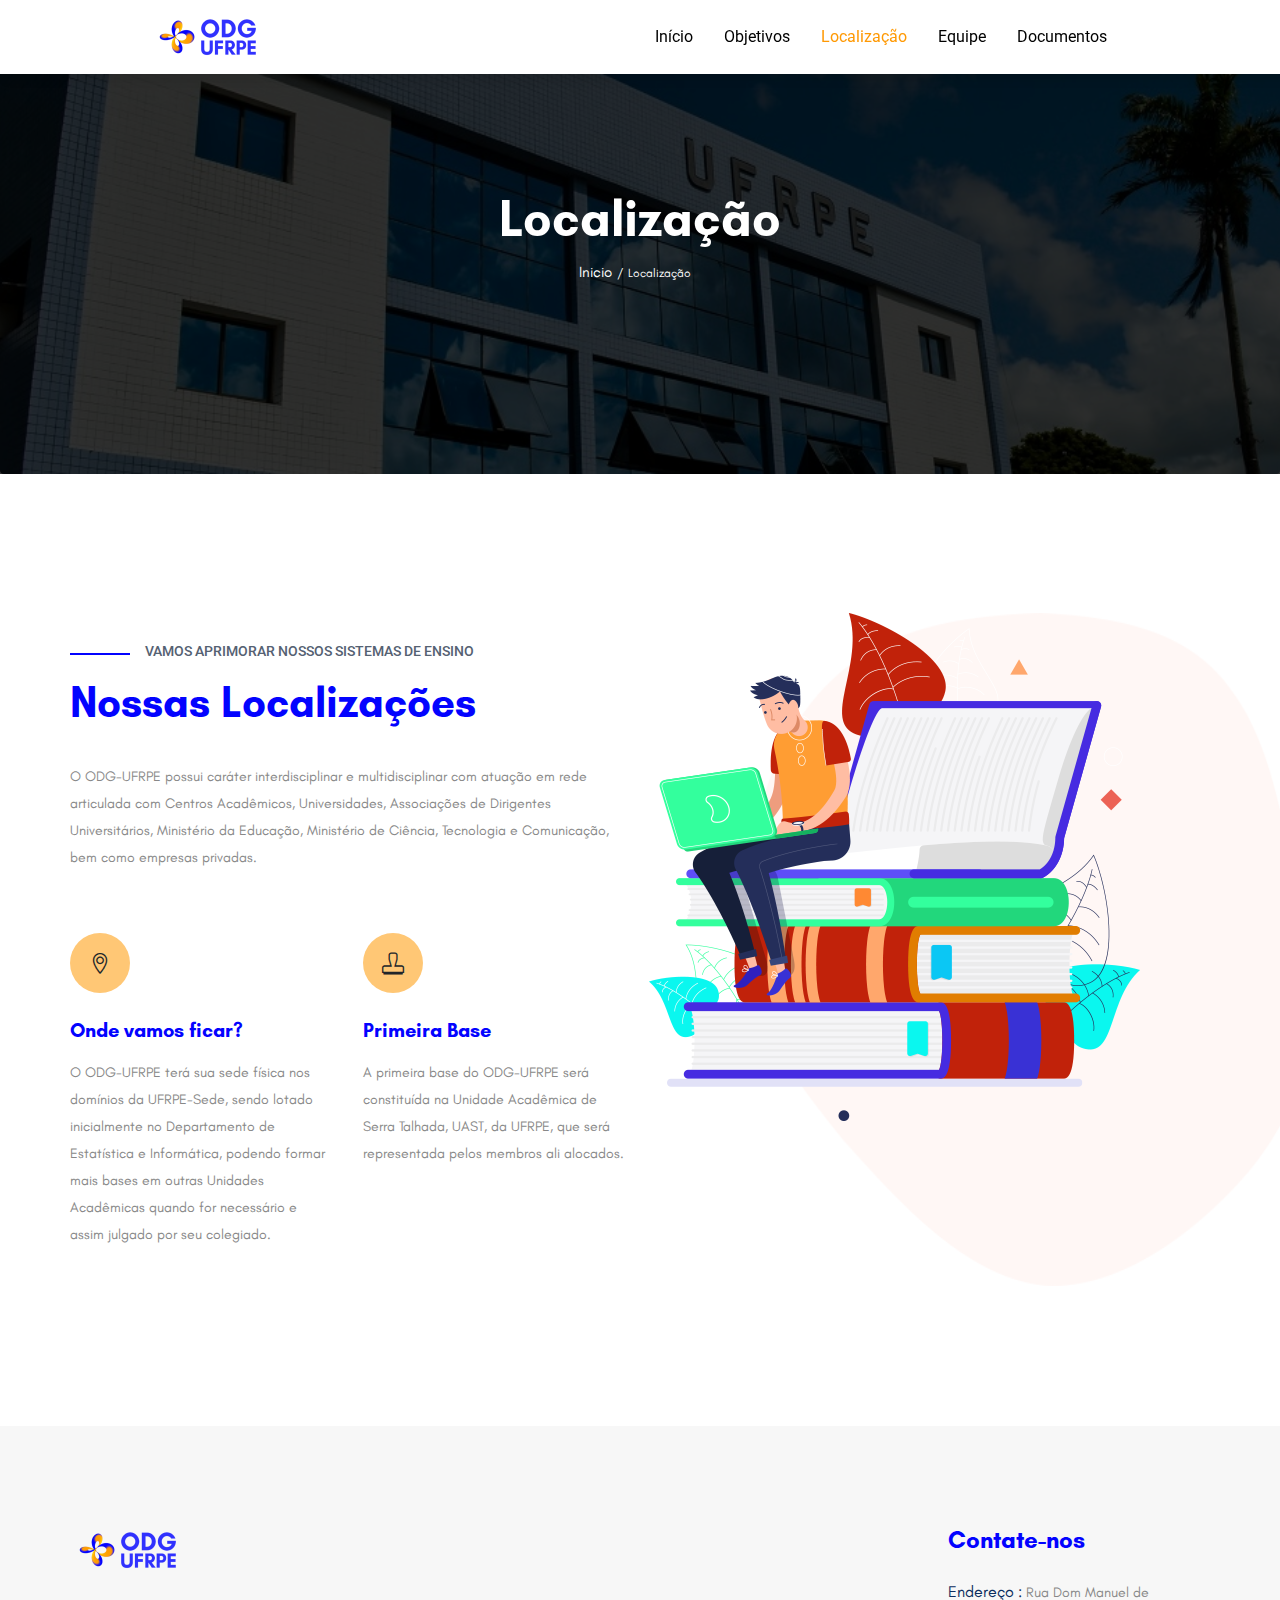
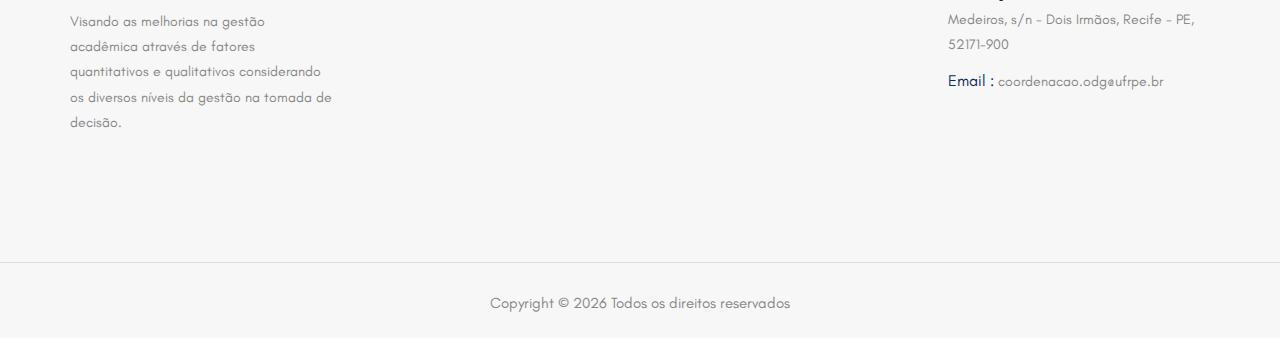
==== commit 905f154d: "Mudança bases para localização" ====
--- a/bases.html
+++ b/bases.html
@@ -81,19 +81,19 @@
 
                         <ul class="navbar-nav align-items-center">
                             <li class="nav-item">
-                                <a class="nav-link" style="color: #ff9903;margin-right: 15px;" href="index.html">Início</a>
-                            </li>
-                            <li class="nav-item">
-                                <a class="nav-link" style="color: black; margin-right: 15px;" href="index.html#objetivos">Objetivos</a>
-                            </li>
-                            <li class="nav-item">
-                                <a class="nav-link" style="color: black; margin-right: 15px;" href="index.html#bases">Bases</a>
-                            </li>
-                            <li class="nav-item">
-                                <a class="nav-link" style="color: black; margin-right: 15px;" href="index.html#equipe">Equipe</a>
-                            </li>
-                            <li class="nav-item">
-                                <a class="nav-link" style="color: black; margin-right: 15px;" href="contact.html">Contato</a>
+                                <a class="nav-link" style="color: black;margin-right: 15px;" href="index.html">Início</a>
+                            </li>
+                            <li class="nav-item">
+                                <a class="nav-link" style="color: black; margin-right: 15px;" href="objetivos.html">Objetivos</a>
+                            </li>
+                            <li class="nav-item">
+                                <a class="nav-link" style="color: #ff9903; margin-right: 15px;" href="bases.html">Localização</a>
+                            </li>
+                            <li class="nav-item">
+                                <a class="nav-link" style="color: black; margin-right: 15px;" href="equipe.html">Equipe</a>
+                            </li>
+                            <li class="nav-item">
+                                <a class="nav-link" style="color: black; margin-right: 15px;" href="documentos.html">Documentos</a>
                             </li>
                         </ul>
                     </div>
@@ -110,8 +110,8 @@
                 <div class="col-lg-12">
                     <div class="breadcrumb_iner text-center">
                         <div class="breadcrumb_iner_item">
-                            <h2>Bases</h2>
-                            <p>Inicio<span>/<span>Bases</p>
+                            <h2>Localização</h2>
+                            <p>Inicio<span>/<span>Localização</p>
                         </div>
                     </div>
                 </div>
@@ -127,7 +127,7 @@
             <div class="col-md-6 col-lg-6">
                 <div class="learning_member_text">
                     <h5>Vamos Aprimorar Nossos Sistemas de Ensino</h5>
-                    <h2>Nossas Bases</h2>
+                    <h2>Nossas Localizações</h2>
                     <p>O ODG-UFRPE possui caráter interdisciplinar e multidisciplinar com atuação em rede articulada com Centros Acadêmicos, Universidades, Associações de Dirigentes Universitários, Ministério da Educação, Ministério de Ciência, Tecnologia
                         e Comunicação, bem como empresas privadas.
                     </p>
@@ -168,7 +168,7 @@
                 <div class="col-sm-6 col-md-4 col-xl-3">
                     <div class="single-footer-widget footer_1">
                         <a href="index.html"> <img src="img/logo.png" alt=""> </a>
-                        <p>Visando melhorias na gestão acadêmica através de fatores quantitativos e qualitativos considerando os diversos níveis da gestão na tomada de decisão. </p>
+                        <p>Visando as melhorias na gestão acadêmica através de fatores quantitativos e qualitativos considerando os diversos níveis da gestão na tomada de decisão. </p>
 
                     </div>
                 </div>
--- a/css/style.css
+++ b/css/style.css
@@ -6026,7 +6026,7 @@
 }
 
 .breadcrumb_bg {
-    background-image: url("../img/breadcrumb.png");
+    background-image: url("../img/ufrpe.jpg");
     background-position: center;
     background-repeat: no-repeat;
     background-size: cover;
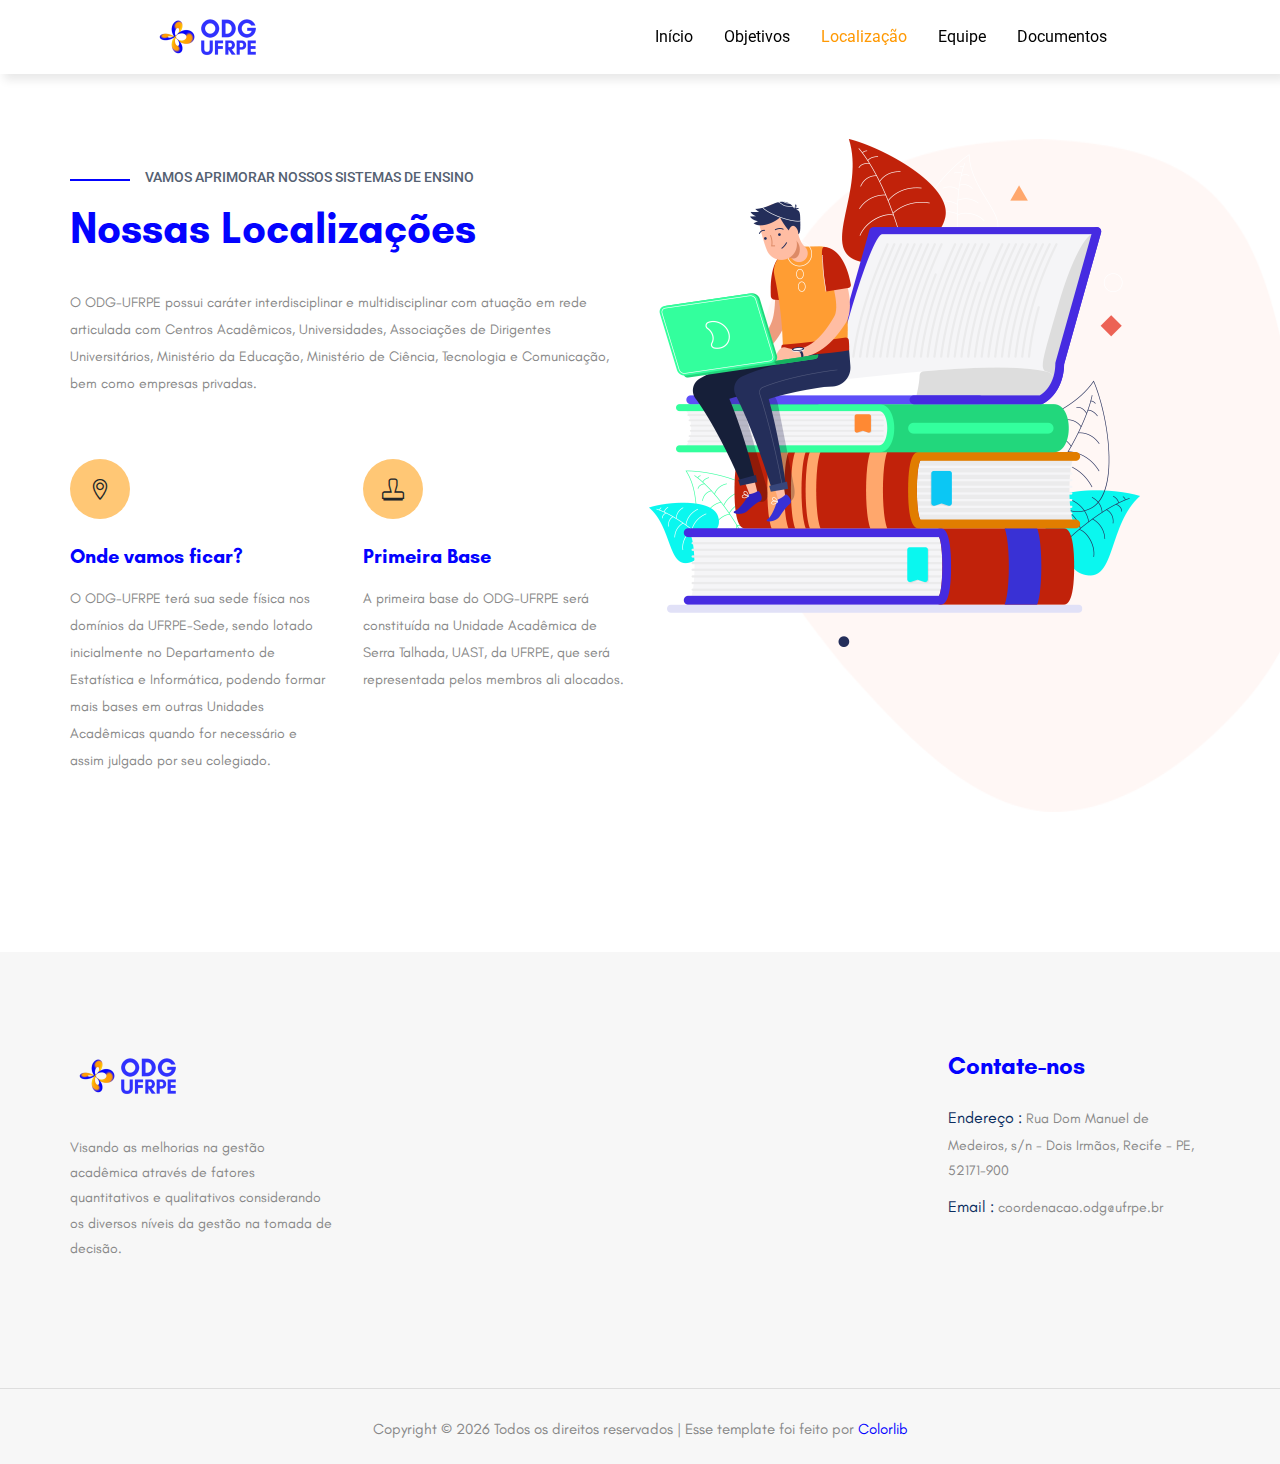
==== commit 546e1b6d: "color toggle menu setted 0303ff" ====
--- a/bases.html
+++ b/bases.html
@@ -73,7 +73,7 @@
                 <nav class="navbar fixed-top navbar-expand-lg navbar-light" style="background-color: white;-webkit-box-shadow: 5px 5px 9px 1px rgba(0,0,0,0.09); 
                 box-shadow: 5px 5px 9px 1px rgba(0,0,0,0.09);">
                     <button class="navbar-toggler" type="button" data-toggle="collapse" data-target="#navbarSupportedContent" aria-controls="navbarSupportedContent" aria-expanded="false" aria-label="Toggle navigation">
-                        <a class="ti-menu" style="color: aliceblue;"></a>
+                        <a class="ti-menu" style="color: #0303ff;"></a>
                     </button>
 
                     <div class="collapse navbar-collapse main-menu-item justify-content-lg-center" style="font-size: 12pt; " id="navbarSupportedContent">
@@ -104,7 +104,7 @@
     <!-- Header part end-->
 
     <!-- breadcrumb start-->
-    <section class="breadcrumb breadcrumb_bg">
+    <!-- <section class="breadcrumb breadcrumb_bg">
         <div class="container">
             <div class="row">
                 <div class="col-lg-12">
@@ -117,46 +117,46 @@
                 </div>
             </div>
         </div>
-    </section>
+    </section> -->
     <!-- breadcrumb start-->
 
-  <!-- ================ contact section start ================= -->
-  <section class="advance_feature learning_part" id="bases">
-    <div class="container">
-        <div class="row align-items-sm-center align-items-xl-stretch">
-            <div class="col-md-6 col-lg-6">
-                <div class="learning_member_text">
-                    <h5>Vamos Aprimorar Nossos Sistemas de Ensino</h5>
-                    <h2>Nossas Localizações</h2>
-                    <p>O ODG-UFRPE possui caráter interdisciplinar e multidisciplinar com atuação em rede articulada com Centros Acadêmicos, Universidades, Associações de Dirigentes Universitários, Ministério da Educação, Ministério de Ciência, Tecnologia
-                        e Comunicação, bem como empresas privadas.
-                    </p>
-                    <div class="row">
-                        <div class="col-sm-6 col-md-12 col-lg-6">
-                            <div class="learning_member_text_iner">
-                                <span class="ti-location-pin"></span>
-                                <h4>Onde vamos ficar?</h4>
-                                <p>O ODG-UFRPE terá sua sede física nos domínios da UFRPE-Sede, sendo lotado inicialmente no Departamento de Estatística e Informática, podendo formar mais bases em outras Unidades Acadêmicas quando for necessário e assim
-                                    julgado por seu colegiado.
-                                </p>
-                        </div>
-                    </div>
-                    <div class="col-sm-6 col-md-12 col-lg-6">
-                        <div class="learning_member_text_iner">
-                            <span class="ti-stamp"></span>
-                            <h4>Primeira Base</h4>
-                            <p>A primeira base do ODG-UFRPE será constituída na Unidade Acadêmica de Serra Talhada, UAST, da UFRPE, que será representada pelos membros ali alocados.</p>
-                        </div>
-                    </div>
-                </div>
-            </div>
-        </div>
-        <div class="col-lg-6 col-md-6">
-            <div class="learning_img">
-                <img src="img/advance_feature_img.png" alt="">
-            </div>
-        </div>
-        </div>
+    <!-- ================ contact section start ================= -->
+    <section class="advance_feature learning_part" id="bases">
+        <div class="container">
+            <div class="row align-items-sm-center align-items-xl-stretch">
+                <div class="col-md-6 col-lg-6">
+                    <div class="learning_member_text">
+                        <h5>Vamos Aprimorar Nossos Sistemas de Ensino</h5>
+                        <h2>Nossas Localizações</h2>
+                        <p>O ODG-UFRPE possui caráter interdisciplinar e multidisciplinar com atuação em rede articulada com Centros Acadêmicos, Universidades, Associações de Dirigentes Universitários, Ministério da Educação, Ministério de Ciência, Tecnologia
+                            e Comunicação, bem como empresas privadas.
+                        </p>
+                        <div class="row">
+                            <div class="col-sm-6 col-md-12 col-lg-6">
+                                <div class="learning_member_text_iner">
+                                    <span class="ti-location-pin"></span>
+                                    <h4>Onde vamos ficar?</h4>
+                                    <p>O ODG-UFRPE terá sua sede física nos domínios da UFRPE-Sede, sendo lotado inicialmente no Departamento de Estatística e Informática, podendo formar mais bases em outras Unidades Acadêmicas quando for necessário e assim
+                                        julgado por seu colegiado.
+                                    </p>
+                                </div>
+                            </div>
+                            <div class="col-sm-6 col-md-12 col-lg-6">
+                                <div class="learning_member_text_iner">
+                                    <span class="ti-stamp"></span>
+                                    <h4>Primeira Base</h4>
+                                    <p>A primeira base do ODG-UFRPE será constituída na Unidade Acadêmica de Serra Talhada, UAST, da UFRPE, que será representada pelos membros ali alocados.</p>
+                                </div>
+                            </div>
+                        </div>
+                    </div>
+                </div>
+                <div class="col-lg-6 col-md-6">
+                    <div class="learning_img">
+                        <img src="img/advance_feature_img.png" alt="">
+                    </div>
+                </div>
+            </div>
         </div>
     </section>
     <!-- ================ contact section end ================= -->
@@ -195,7 +195,7 @@
                                     Copyright &copy;
                                     <script>
                                         document.write(new Date().getFullYear());
-                                    </script> Todos os direitos reservados
+                                    </script> Todos os direitos reservados | Esse template foi feito por <a href="https://colorlib.com" target="_blank">Colorlib</a>
                                 </p>
                             </div>
                         </div>
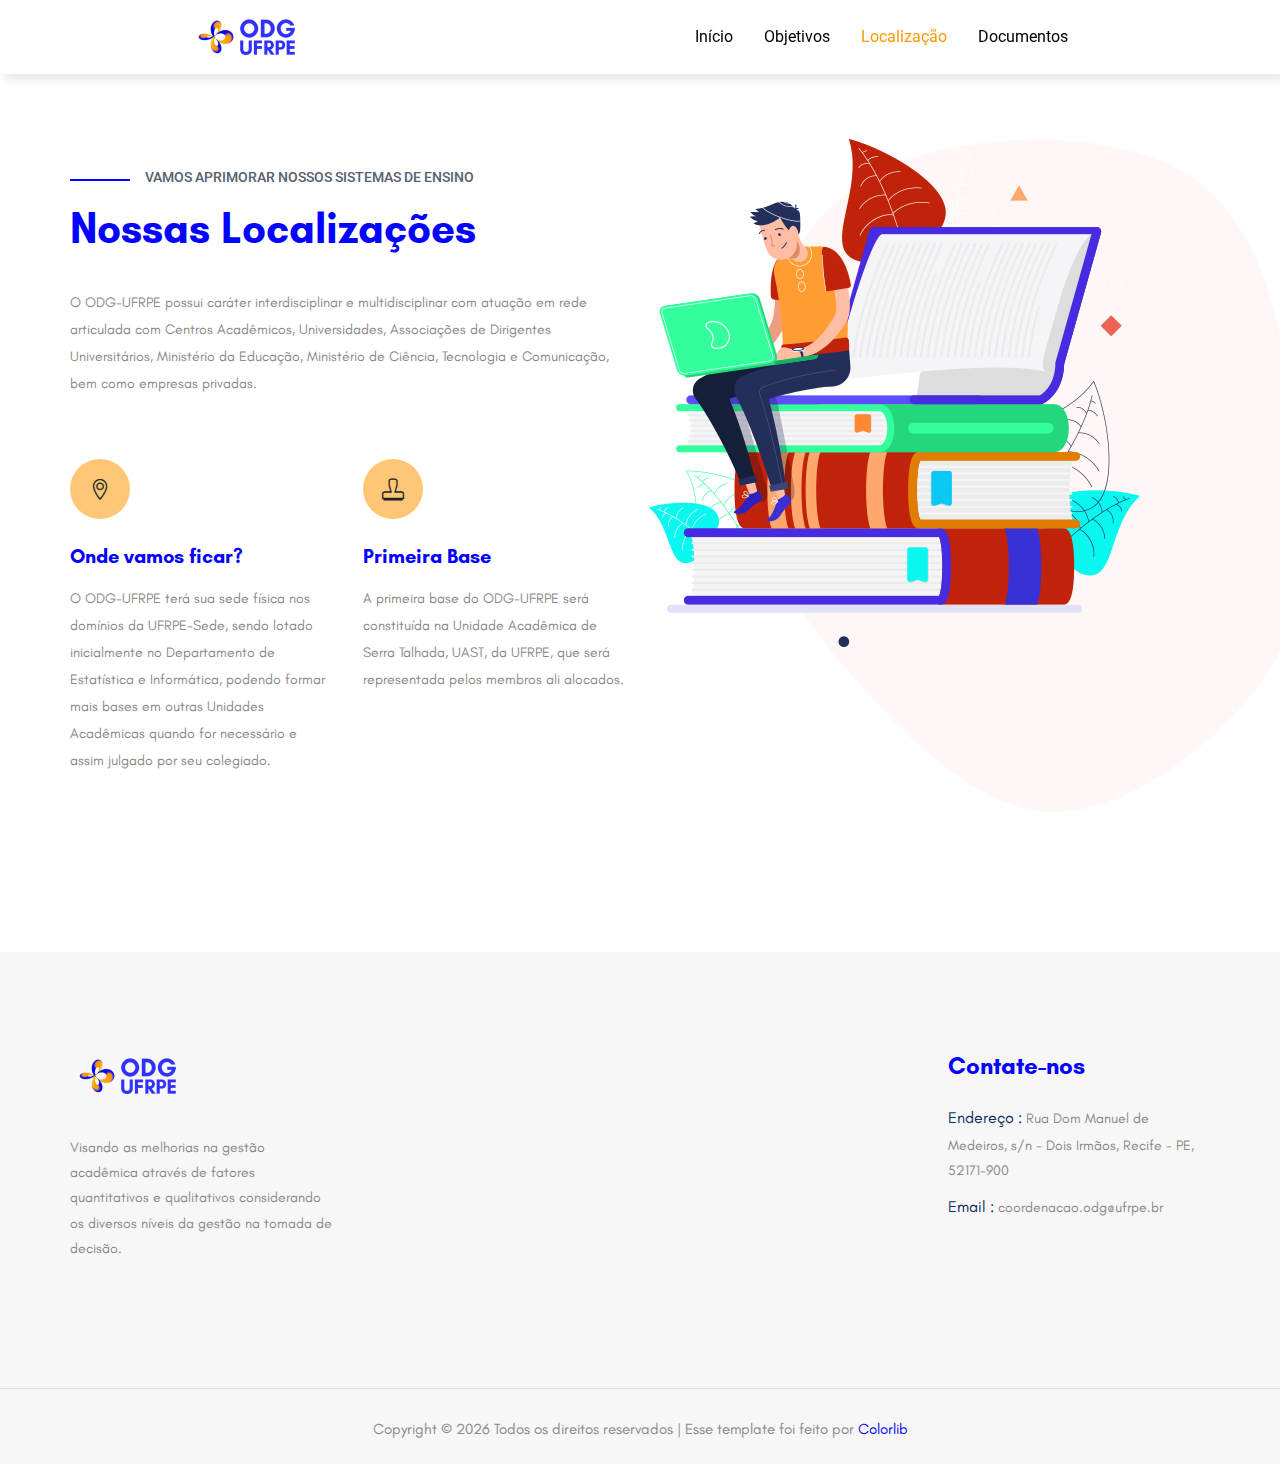
==== commit accb4b40: "Update bases.html" ====
--- a/bases.html
+++ b/bases.html
@@ -5,7 +5,7 @@
     <!-- Required meta tags -->
     <meta charset="utf-8">
     <meta name="viewport" content="width=device-width, initial-scale=1, shrink-to-fit=no">
-    <title>Contate-nos - UDG</title>
+    <title>Observatório de Dados da Graduação (ODG-UFRPE)</title>
     <link rel="icon" href="img/favicon.png">
     <!-- Bootstrap CSS -->
     <link rel="stylesheet" href="css/bootstrap.min.css">
@@ -89,9 +89,9 @@
                             <li class="nav-item">
                                 <a class="nav-link" style="color: #ff9903; margin-right: 15px;" href="bases.html">Localização</a>
                             </li>
-                            <li class="nav-item">
+                            <!--li class="nav-item">
                                 <a class="nav-link" style="color: black; margin-right: 15px;" href="equipe.html">Equipe</a>
-                            </li>
+                            </li-->
                             <li class="nav-item">
                                 <a class="nav-link" style="color: black; margin-right: 15px;" href="documentos.html">Documentos</a>
                             </li>
@@ -237,4 +237,4 @@
     <script src="js/custom.js"></script>
 </body>
 
-</html>+</html>
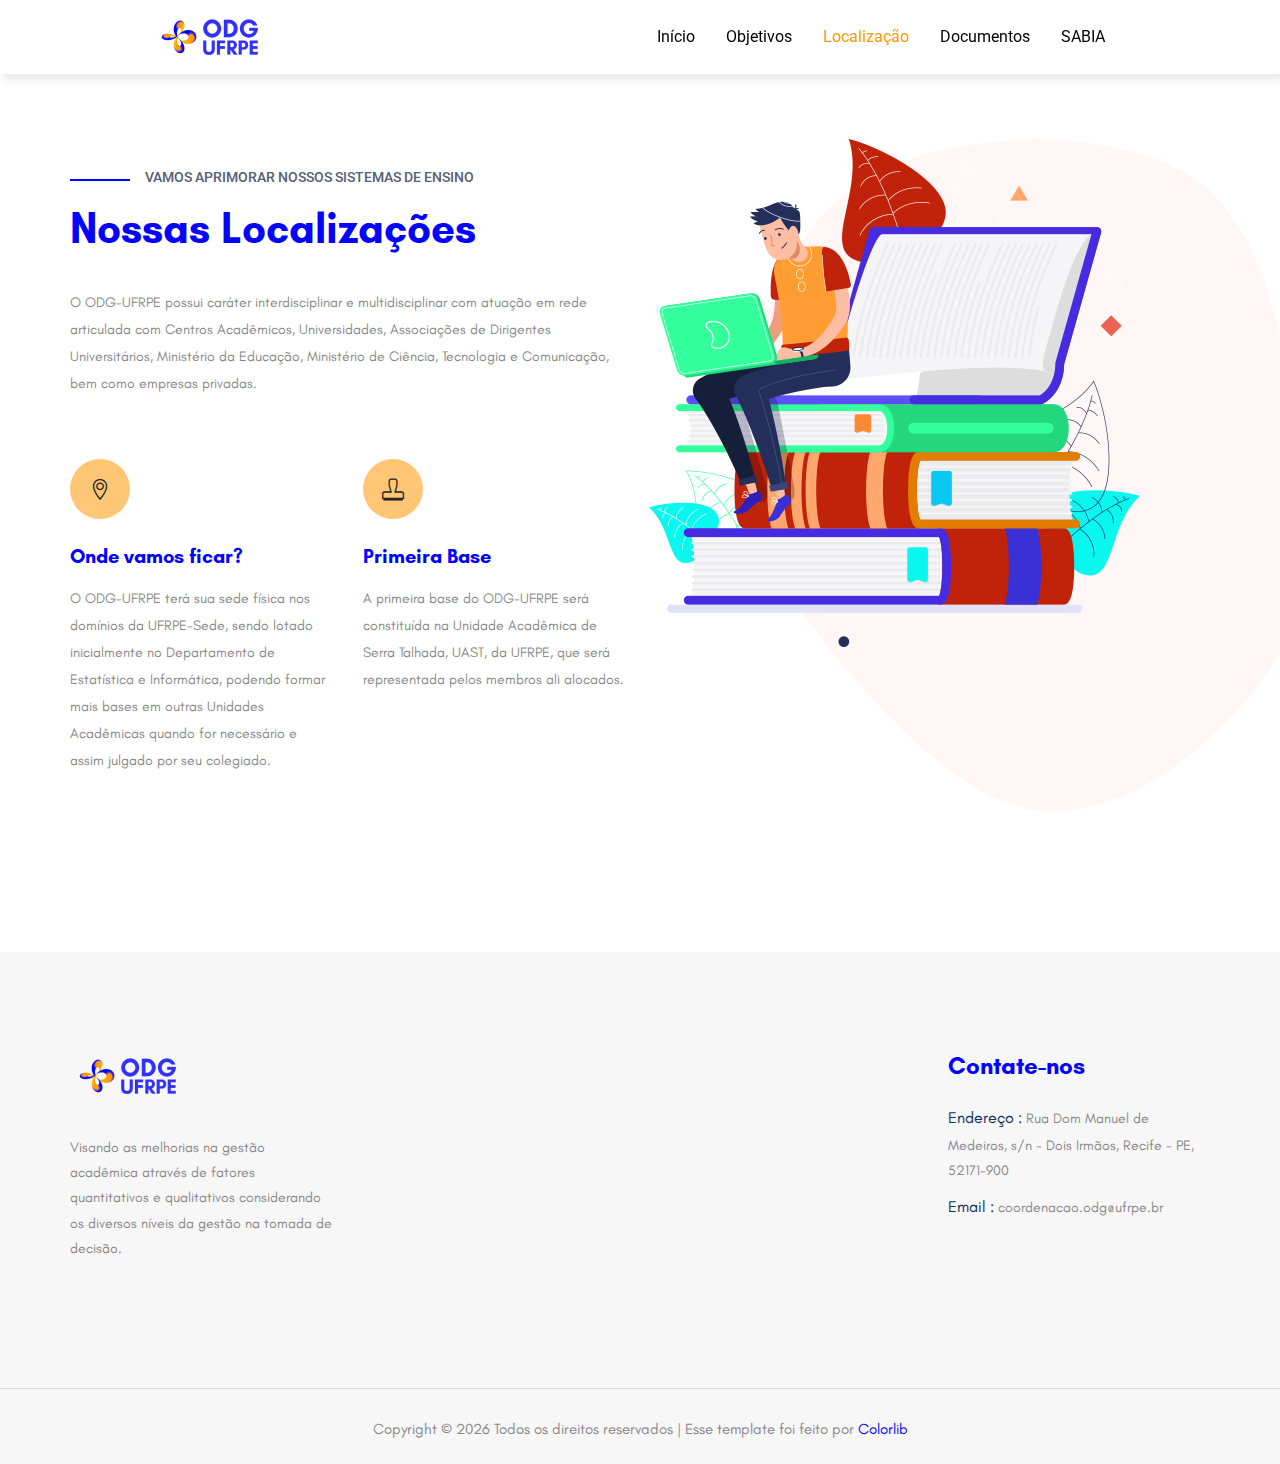
==== commit bd9e2935: "Update bases.html" ====
--- a/bases.html
+++ b/bases.html
@@ -89,11 +89,11 @@
                             <li class="nav-item">
                                 <a class="nav-link" style="color: #ff9903; margin-right: 15px;" href="bases.html">Localização</a>
                             </li>
-                            <!--li class="nav-item">
-                                <a class="nav-link" style="color: black; margin-right: 15px;" href="equipe.html">Equipe</a>
-                            </li-->
                             <li class="nav-item">
                                 <a class="nav-link" style="color: black; margin-right: 15px;" href="documentos.html">Documentos</a>
+                            </li>
+                            <li class="nav-item">
+                                <a class="nav-link" style="color: black; margin-right: 15px;" href="sabia.html">SABIA</a>
                             </li>
                         </ul>
                     </div>
